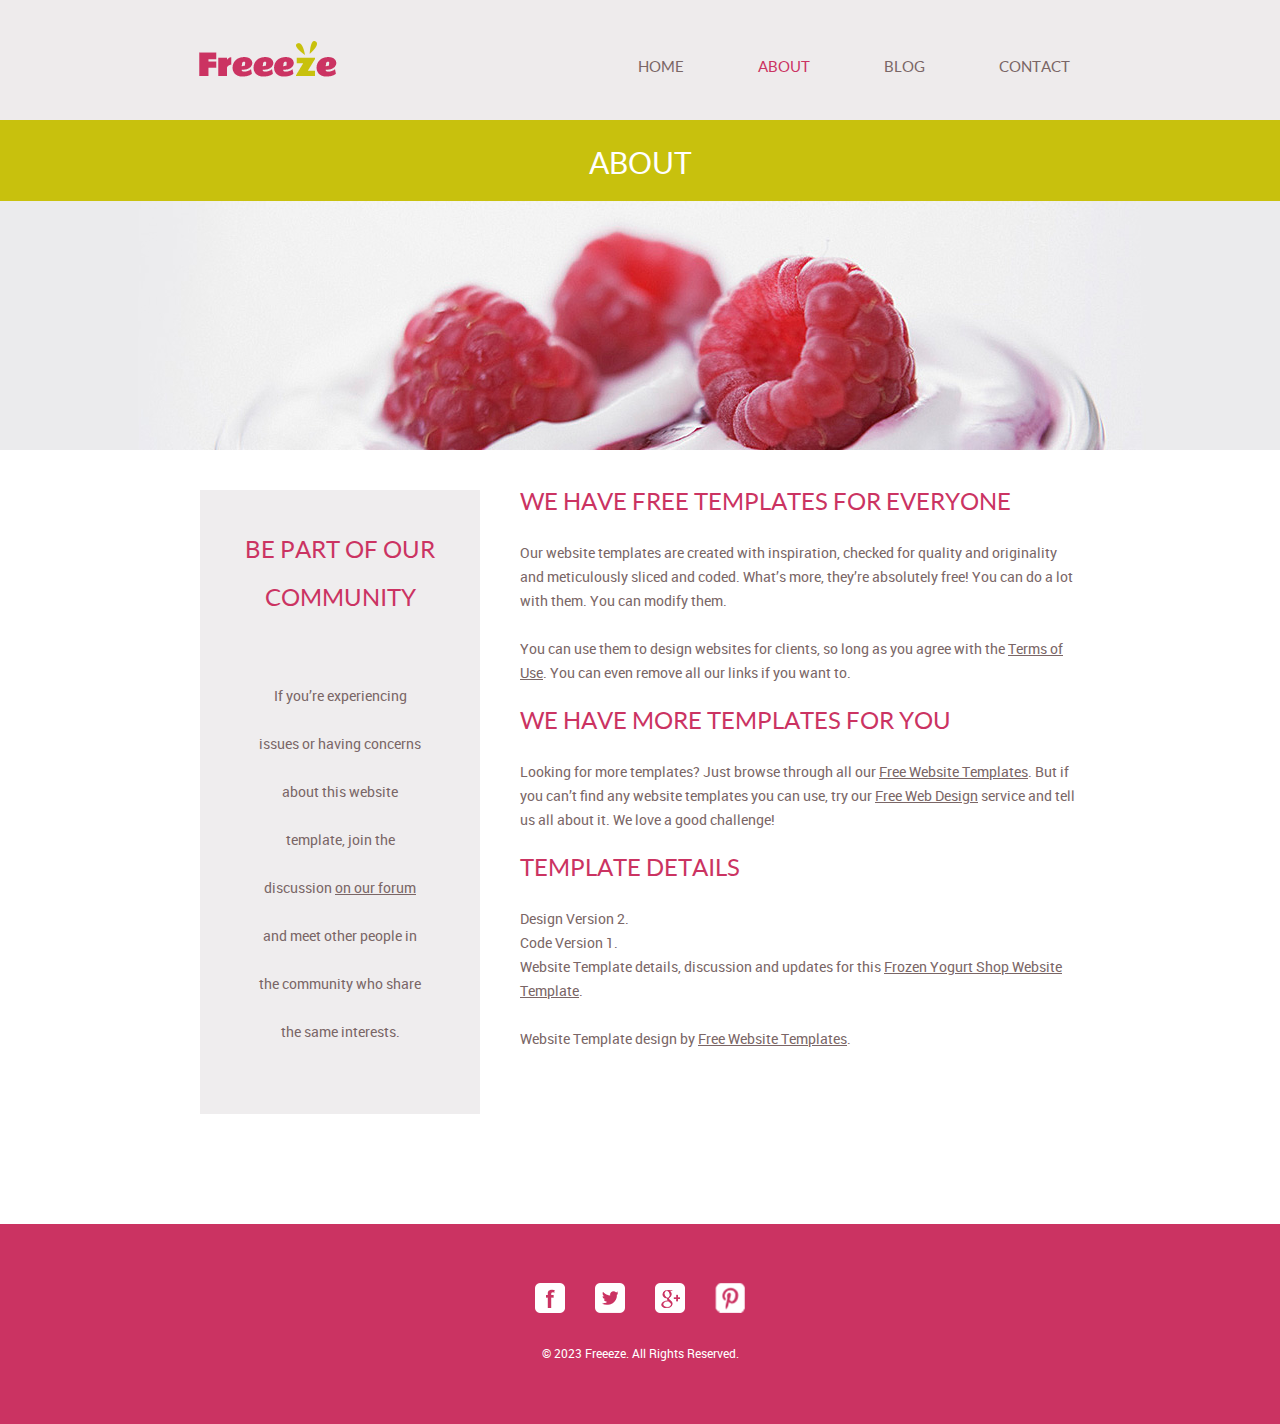
==== about.html @ ff1d62ae "cake shop" ====
<!doctype html>
<!-- Website template by freewebsitetemplates.com -->
<html>
<head>
	<meta charset="UTF-8">
	<meta name="viewport" content="width=device-width, initial-scale=1.0">
	<title>about - Frozen Yogurt Shop</title>
	<link rel="stylesheet" href="css/style.css" type="text/css">
	<link rel="stylesheet" type="text/css" href="css/mobile.css">
	<script src="js/mobile.js" type="text/javascript"></script>
</head>
<body>
	<div id="page">
		<div id="header">
			<div>
				<a href="index.html" class="logo"><img src="images/logo.png" alt=""></a>
				<ul id="navigation">
					<li>
						<a href="index.html">Home</a>
					</li>
					<li class="menu selected">
						<a href="about.html">About</a>
						<ul class="primary">
							<li>
								<a href="product.html">Product</a>
							</li>
						</ul>
					</li>
					<li class="menu">
						<a href="blog.html">Blog</a>
						<ul class="secondary">
							<li>
								<a href="singlepost.html">Single post</a>
							</li>
						</ul>
					</li>
					<li>
						<a href="contact.html">Contact</a>
					</li>
				</ul>
			</div>
		</div>
		<div id="body">
			<div class="header">
				<div>
					<h1>About</h1>
				</div>
			</div>
			<div class="body">
				<img src="images/bg-header-about.jpg" alt="">
			</div>
			<div class="footer">
				<div class="sidebar">
					<h1>Be Part of Our Community</h1>
					<p>If you’re experiencing issues or having concerns about this website template, join the discussion <a href="http://www.freewebsitetemplates.com/forums/">on our forum</a> and meet other people in the community who share the same interests.</p>
				</div>
				<div class="article">
					<h1>We Have Free Templates For Everyone</h1>
					<p>Our website templates are created with inspiration, checked for quality and originality and meticulously sliced and coded. What’s more, they’re absolutely free! You can do a lot with them. You can modify them.</p>
					<p>You can use them to design websites for clients, so long as you agree with the <a href="http://www.freewebsitetemplates.com/about/terms/">Terms of Use</a>. You can even remove all our links if you want to.</p>
					<h1>We Have More Templates For You</h1>
					<p>Looking for more templates? Just browse through all our <a href="http://www.freewebsitetemplates.com/">Free Website Templates</a>. But if you can’t find any website templates you can use, try our <a href="http://www.freewebsitetemplates.com/freewebdesign/">Free Web Design</a> service and tell us all about it. We love a good challenge!</p>
					<h1>Template Details</h1>
					<span>Design Version 2.</span>
					<span>Code Version 1.</span>
					<p>Website Template details, discussion and updates for this <a href="http://www.freewebsitetemplates.com/discuss/frozenyogurtshop/">Frozen Yogurt Shop Website Template</a>.</p>
					<p>Website Template design by  <a href="http://www.freewebsitetemplates.com/">Free Website Templates</a>.</p>
				</div>
			</div>
		</div>
		<div id="footer">
			<div>
				<div class="connect">
					<a href="http://freewebsitetemplates.com/go/facebook/" class="facebook">facebook</a>
					<a href="http://freewebsitetemplates.com/go/twitter/" class="twitter">twitter</a>
					<a href="http://freewebsitetemplates.com/go/googleplus/" class="googleplus">googleplus</a>
					<a href="http://pinterest.com/fwtemplates/" class="pinterest">pinterest</a>
				</div>
				<p>&copy; 2023 Freeeze. All Rights Reserved.</p>
			</div>
		</div>
	</div>
</body>
</html>
---- css/style.css ----
/* Website template by freewebsitetemplates.com */
body {
	margin: 0;
	padding: 0;
	position: relative;
	width: auto;
}
body #page {
	margin: 0;
	overflow: hidden;
	padding: 0;
	width: auto;
}
a {
	text-decoration: none;
	outline: none;
}
a:active {
	background: none;
}
img {
	border: none;
}
/*-------------------------------------------FONTS---------------------------------------------*/
@font-face {
	font-family: 'roboto-regular-webfont';
	src: url('../fonts/roboto-regular-webfont.eot');
	src: url('../fonts/roboto-regular-webfont.woff') format('woff'), url('../fonts/roboto-regular-webfont.ttf') format('truetype'), url('../fonts/roboto-regular-webfont.svg') format('svg');
}
@font-face {
	font-family: 'quicksand-bold-webfont';
	src: url('../fonts/quicksand-bold-webfont.eot');
	src: url('../fonts/quicksand-bold-webfont.woff') format('woff'), url('../fonts/quicksand-bold-webfont.ttf') format('truetype'), url('../fonts/quicksand-bold-webfont.svg') format('svg');
}
@font-face {
	font-family: 'magra-bold-webfont';
	src: url('../fonts/magra-bold-webfont.eot');
	src: url('../fonts/magra-bold-webfont.woff') format('woff'), url('../fonts/magra-bold-webfont.ttf') format('truetype'), url('../fonts/magra-bold-webfont.svg') format('svg');
}
@font-face {
	font-family: 'lato-regular-webfont';
	src: url('../fonts/lato-regular-webfont.eot');
	src: url('../fonts/lato-regular-webfont.woff') format('woff'), url('../fonts/lato-regular-webfont.ttf') format('truetype'), url('../fonts/lato-regular-webfont.svg') format('svg');
}
@font-face {
	font-family: 'lato-bold-webfont';
	src: url('../fonts/lato-bold-webfont.eot');
	src: url('../fonts/lato-bold-webfont.woff') format('woff'), url('../fonts/lato-bold-webfont.ttf') format('truetype'), url('../fonts/lato-bold-webfont.svg') format('svg');
}
/*----------------------------------------header-styles---------------------------------------*/
#header {
	background-color: #eeebec;
	margin: 0;
	padding: 0;
	position: relative;
	width: 100%;
}
#header div {
	margin: 0 auto;
	max-width: 940px;
	overflow: hidden;
	padding: 41px 10px 27px;
}
#header div a.logo {
	float: left;
	margin: 0 0 0 29px;
	padding: 0;
	width: auto;
}
#header div a.logo img {
	display: block;
	margin: 0;
	padding: 0;
	width: auto;
}
#header div ul {
	display: inline-block;
	float: right;
	list-style: none outside none;
	margin: 0 auto;
	padding: 17px 0 0;
	text-align: center;
	width: 513px;
}
#header div ul li {
	display: inline-block;
	*float: left; /* Needed for IE7 and old versions */
	margin: 0 35px;
	padding: 0;
	position: relative;
	width: auto;
}
#header div ul li a {
	color: #7a6666;
	font-family: lato-regular-webfont;
	font-size: 15px;
	font-weight: normal;
	line-height: 15px;
	margin: 0;
	padding: 0;
	text-align: center;
	text-transform: uppercase;
}
#header div ul li.selected a, #header div ul li.selected a:hover {
	color: #cb3362;
}
#header div ul li a:hover, #header div ul li.menu:hover ul li a {
	color: #c8c10d;
}
#header div ul li ul li a {
	color: #cb3362;
	font-family: lato-regular-webfont;
	font-size: 15px;
	font-weight: normal;
	line-height: 15px;
	margin: 0;
	padding: 0;
	text-align: center;
	text-transform: uppercase;
}
#header div ul li.menu {
	min-height: 35px;
	z-index: 80;
}
#header div ul li.menu ul {
	display: block;
	float: none;
	left: -99999px;
	margin: 0;
	padding: 0;
	position: absolute;
	top: 24px;
	width: 106px;
	z-index: 90;
}
#header div ul li.menu:hover ul.primary, #header div ul li.menu ul#selected.primary {
	left: -30px;
}
#header div ul li.menu:hover ul.secondary, #header div ul li.menu ul#selected.secondary {
	left: -27px;
}
#header div ul li.menu ul li {
	float: none;
	margin: 0;
	padding: 0;
}
/*----------------------------------------body-home-styles---------------------------------------*/
#body.home {
	margin: 0;
	overflow: hidden;
	padding: 0;
	position: relative;
	width: 100%;
}
#body.home div.header {
	background-color: #f8f8f8;
	margin: 0;
	max-width: none;
	overflow: hidden;
	padding: 0;
	width: 100%;
}
#body.home div.header img {
	display: block;
	left: 50%;
	margin: 0 auto 0 -563px;
	padding: 0;
	position: absolute;
	width: 1126px;
}
#body.home div.header div {
	margin: 0 auto;
	max-width: 960px;
	min-height: 660px;
	padding: 0;
	position: relative;
}
#body.home div.header div a {
	background: url(../images/icons.png) no-repeat 0 -128px;
	color: #FFFFFF;
	display: block;
	font-family: quicksand-bold-webfont;
	font-size: 24px;
	font-weight: normal;
	height: 99px;
	line-height: 24px;
	margin: 0;
	padding: 52px 0 0;
	position: absolute;
	right: 130px;
	text-align: center;
	text-transform: uppercase;
	top: 437px;
	width: 156px;
	z-index: 90;
}
#body.home div.body {
	background-color: #eae7e8;
	margin: 0;
	max-width: none;
	padding: 0;
	width: 100%;
}
#body.home div.body div {
	margin: 0 auto;
	max-width: 960px;
	overflow: hidden;
	padding: 0;
}
#body.home div.body div div {
	float: left;
	margin: 0;
	padding: 0 0 0 40px;
	width: 560px;
}
#body.home div.body div img {
	display: block;
	float: right;
	left: 0;
	margin: 0;
	padding: 0;
	position: relative;
	width: auto;
}
#body.home div.body div div h1 {
	color: #7A6666;
	display: block;
	font-family: lato-bold-webfont;
	font-size: 18px;
	font-weight: normal;
	line-height: 24px;
	margin: 0;
	padding: 47px 0 18px;
	text-align: left;
	text-transform: uppercase;
	width: 560px;
}
#body.home div.body div div h2 {
	color: #E32A62;
	display: block;
	font-family: magra-bold-webfont;
	font-size: 30px;
	font-weight: normal;
	line-height: 30px;
	margin: 0;
	padding: 0 0 26px;
	text-align: left;
	text-transform: none;
	width: 560px;
}
#body.home div.body div div p {
	color: #7a6666;
	display: block;
	font-family: roboto-regular-webfont;
	font-size: 14px;
	font-weight: normal;
	line-height: 24px;
	margin: 0;
	padding: 0;
	text-align: left;
	width: 560px;
}
#body.home div.body div div p a {
	color: #7a6666;
	display: block;
	font-family: roboto-regular-webfont;
	font-size: 14px;
	font-weight: normal;
	line-height: 24px;
	margin: 0;
	padding: 0;
	text-decoration: underline;
}
#body.home div.body div div p a:hover {
	color: #c8c10d;
}
#body.home div.footer {
	background-color: #c8c10d;
	margin: 0;
	max-width: none;
	padding: 0;
	width: 100%;
}
#body.home div.footer div {
	margin: 0 auto;
	max-width: 960px;
	padding: 0;
}
#body.home div.footer div ul {
	display: inline-block;
	list-style: none outside none;
	margin: 0;
	padding: 36px 0 32px;
	width: 100%;
}
#body.home div.footer div ul li {
	float: left;
	margin: 0 10px;
	padding: 0;
	width: 220px;
}
#body.home div.footer div ul li a {
	background: url(../images/icons.png) no-repeat;
	display: block;
	height: 44px;
	margin: 0 auto 22px;
	padding: 0;
	width: 80px;
}
#body.home div.footer div ul li a.product {
	background-position: 0 -372px;
}
#body.home div.footer div ul li a.about {
	background-position: 0 -418px;
}
#body.home div.footer div ul li a.flavor {
	background-position: 0 -280px;
}
#body.home div.footer div ul li a.contact {
	float: none;
	background-position: 0 -326px;
}
#body.home div.footer div ul li h1 {
	color: #ffffff;
	font-family: lato-regular-webfont;
	font-size: 20px;
	font-weight: normal;
	line-height: 20px;
	margin: 0;
	padding: 0;
	text-align: center;
	text-transform: uppercase;
}
/*----------------------------------------body-styles---------------------------------------*/
#body {
	margin: 0;
	overflow: hidden;
	padding: 0;
	position: relative;
	width: 100%;
}
#body div.header {
	background-color: #c8c10d;
	margin: 0 auto;
	max-width: none;
	overflow: hidden;
	padding: 0;
}
#body div.header div {
	margin: 0 auto;
	max-width: 960px;
	padding: 0;
}
#body div.header div h1 {
	color: #FFFFFF;
	font-family: lato-regular-webfont;
	font-size: 30px;
	font-weight: normal;
	line-height: 30px;
	margin: 0;
	padding: 28px 0 23px;
	text-align: center;
	text-transform: uppercase;
}
#body div.body {
	background-color: #ebebed;
	margin: 0;
	max-width: none;
	min-height: 249px;
	overflow: hidden;
	padding: 0;
	width: 100%;
}
#body div.body img {
	display: block;
	left: 50%;
	margin: 0 auto 0 -507px;
	padding: 0;
	position: absolute;
	width: 1014px;
}
#body div.footer {
	margin: 0 auto;
	max-width: 960px;
	overflow: hidden;
	padding: 40px 0 110px;
}
#body div.footer div.sidebar {
	background-color: #EFEDEE;
	float: left;
	margin: 0 10px 0 40px;
	padding: 36px 0 34px;
	width: 280px;
}
#body div.footer div.article {
	float: left;
	margin: 0;
	padding: 0 0 0 30px;
	width: 560px;
}
#body div.footer div.sidebar h1 {
	display: block;
	line-height: 48px;
	margin: 0 auto;
	padding: 0 0 50px;
	text-align: center;
	width: 193px;
}
#body div.footer div.sidebar p {
	display: block;
	line-height: 48px;
	margin: 0 auto;
	text-align: center;
	width: 169px;
}
#body div.footer div h1 {
	color: #CB3362;
	font-family: lato-regular-webfont;
	font-size: 24px;
	font-weight: normal;
	line-height: 24px;
	margin: 0;
	padding: 0 0 27px;
	text-align: left;
	text-transform: uppercase;
}
#body div.footer div p, #body div.footer div span {
	color: #7A6666;
	font-family: roboto-regular-webfont;
	font-size: 14px;
	font-weight: normal;
	line-height: 24px;
	margin: 0;
	padding: 0 0 24px;
	text-align: left;
}
#body div.footer div span {
	display: block;
	margin: 0;
	padding: 0;
}
#body div.footer div p a {
	color: #7a6666;
	font-family: roboto-regular-webfont;
	font-size: 14px;
	font-weight: normal;
	line-height: 24px;
	margin: 0;
	padding: 0;
	text-decoration: underline;
}
#body div.footer div p a:hover, #body div ul li p a:hover, #body div.blog .featured ul li div p a:hover, #body div.blog .sidebar p a:hover, #body div.blog .featured p a:hover, #body.contact div.body div div p a:hover {
	color: #c8c10d;
}
#body div {
	margin: 0 auto;
	max-width: 960px;
	padding: 7px 0 57px;
}
#body div ul {
	display: inline-block;
	list-style: none outside none;
	margin: 0;
	overflow: hidden;
	padding: 0 0 22px;
	width: 100%;
}
#body div ul li {
	float: left;
	margin: 0 10px;
	padding: 0;
	width: 220px;
}
#body div ul li h1 {
	color: #E32A62;
	font-family: magra-bold-webfont;
	font-size: 28px;
	font-weight: normal;
	line-height: 28px;
	margin: 0;
	padding: 87px 0 27px 30px;
	text-align: left;
	text-transform: capitalize;
}
#body div ul li p {
	color: #7A6666;
	font-family: roboto-regular-webfont;
	font-size: 14px;
	font-weight: normal;
	line-height: 24px;
	margin: 0;
	padding: 0 0 0 30px;
	text-align: left;
	width: 190px;
}
#body div ul li p a {
	color: #7a6666;
	font-family: roboto-regular-webfont;
	font-size: 14px;
	font-weight: normal;
	line-height: 24px;
	margin: 0;
	padding: 0;
	text-decoration: underline;
}
#body div ul li img {
	display: block;
	margin: 0 auto 15px;
	padding: 0;
	width: auto;
}
#body div ul li h2 {
	color: #e32a62;
	font-family: lato-regular-webfont;
	font-size: 20px;
	font-weight: normal;
	line-height: 24px;
	margin: 0;
	padding: 0;
	text-align: center;
	text-transform: uppercase;
}
#body div.blog {
	margin: 0 auto;
	max-width: 960px;
	overflow: hidden;
	padding: 98px 0 146px;
}
#body div.singlepost {
	margin: 0 auto;
	max-width: 960px;
	overflow: hidden;
	padding: 98px 0 99px;
}
#body div.blog .featured {
	float: left;
	margin: 0 10px;
	padding: 0;
	width: 620px;
}
#body div.singlepost .featured {
	float: left;
	margin: 0 10px;
	padding: 0;
	width: 620px;
}
#body div.blog .featured ul {
	display: inline-block;
	list-style: none;
	margin: 0;
	overflow: hidden;
	padding: 0;
	width: 100%;
}
#body div.blog .featured ul li:first-child {
	margin: 0 0 50px 0;
}
#body div.blog .featured ul li {
	background: url(../images/bg-border.gif) no-repeat bottom center;
	float: none;
	margin: 0 0 39px;
	overflow: hidden;
	padding: 0;
	width: auto;
}
#body div.blog .featured ul li img {
	float: left;
	margin: 2px 0 0;
	padding: 0 30px;
	width: auto;
}
#body div.blog .featured ul li div {
	float: left;
	margin: 0;
	padding: 0 0 36px 10px;
	width: 370px;
}
#body div.blog .featured ul li div h1 {
	color: #CB3362;
	font-family: lato-regular-webfont;
	font-size: 24px;
	font-weight: normal;
	line-height: 24px;
	margin: 0;
	padding: 0 0 3px;
	text-align: left;
	text-transform: uppercase;
}
#body div.blog .featured ul li div span {
	color: #7A6666;
	display: block;
	font-family: roboto-regular-webfont;
	font-size: 12px;
	font-weight: normal;
	line-height: 24px;
	margin: 0;
	padding: 0 0 24px;
	text-align: left;
	text-transform: none;
}
#body div.blog .featured ul li div p {
	color: #7a6666;
	font-family: roboto-regular-webfont;
	font-size: 14px;
	font-weight: normal;
	line-height: 24px;
	margin: 0;
	padding: 0 0 39px 0;
	text-align: left;
	width: 100%;
}
#body div.blog .featured ul li div p a {
	color: #7a6666;
	font-family: roboto-regular-webfont;
	font-size: 14px;
	font-weight: normal;
	line-height: 24px;
	margin: 0;
	padding: 0;
	text-decoration: underline;
}
#body div.blog .featured ul li div a.more {
	border: 2px solid #cbb5bc;
	color: #a5838e;
	display: block;
	font-family: lato-bold-webfont;
	font-size: 16px;
	font-weight: normal;
	height: 36px;
	line-height: 36px;
	margin: 0;
	padding: 0;
	text-align: center;
	text-transform: uppercase;
	width: 156px;
}
#body div.blog .featured ul li div a.more:hover {
	background-color: #c8c10d;
	border: none;
	color: #ffffff;
	height: 40px;
	line-height: 40px;
	width: 160px;
}
#body div.blog .featured a.load {
	border: 2px solid #cbb5bc;
	color: #a5838e;
	display: block;
	font-family: lato-bold-webfont;
	font-size: 16px;
	font-weight: normal;
	height: 36px;
	line-height: 36px;
	margin: 0 auto;
	padding: 0;
	text-align: center;
	text-transform: uppercase;
	width: 156px;
}
#body div.blog .featured a.load:hover {
	background-color: #cb3362;
	border: none;
	color: #ffffff;
	height: 40px;
	line-height: 40px;
	width: 160px;
}
#body div.blog .sidebar {
	background-color: #EFEDEE;
	float: left;
	margin: 0;
	padding: 0 0 71px;
	width: 280px;
}
#body div.singlepost .sidebar {
	background-color: #EFEDEE;
	float: left;
	margin: 0;
	padding: 0 0 71px;
	width: 280px;
}
#body div.blog .sidebar h1, #body div.singlepost .sidebar h1 {
	color: #CB3362;
	font-family: magra-bold-webfont;
	font-size: 30px;
	font-weight: normal;
	line-height: 30px;
	margin: 0;
	padding: 42px 0 29px;
	text-align: center;
	text-transform: capitalize;
}
#body div.blog .sidebar img, #body div.singlepost .sidebar img {
	display: block;
	margin: 0 auto;
	padding: 0;
	width: auto;
}
#body div.blog .sidebar h2, #body div.singlepost .sidebar h2 {
	color: #CB3362;
	font-family: lato-regular-webfont;
	font-size: 24px;
	font-weight: normal;
	line-height: 24px;
	margin: 0;
	padding: 34px 0 3px;
	text-align: center;
	text-transform: uppercase;
}
#body div.blog .sidebar span, #body div.singlepost .sidebar span {
	color: #7A6666;
	display: block;
	font-family: roboto-regular-webfont;
	font-size: 12px;
	font-weight: normal;
	line-height: 24px;
	margin: 0;
	padding: 0 0 24px;
	text-align: center;
	text-transform: none;
}
#body div.blog .sidebar p, #body div.singlepost .sidebar p {
	color: #7A6666;
	display: block;
	font-family: roboto-regular-webfont;
	font-size: 14px;
	font-weight: normal;
	line-height: 24px;
	margin: 0 auto;
	padding: 0 0 64px;
	text-align: center;
	text-transform: none;
	width: 200px;
}
#body div.blog .sidebar p a, #body div.singlepost .sidebar p a {
	color: #7a6666;
	font-family: roboto-regular-webfont;
	font-size: 14px;
	font-weight: normal;
	line-height: 24px;
	margin: 0;
	padding: 0;
	text-decoration: underline;
}
#body div.blog .sidebar a.more, #body div.singlepost .sidebar a.more {
	border: 2px solid #d3c2c7;
	color: #a5838e;
	display: block;
	font-family: lato-bold-webfont;
	font-size: 16px;
	font-weight: normal;
	height: 36px;
	line-height: 36px;
	margin: 0 auto;
	padding: 0;
	text-align: center;
	text-transform: uppercase;
	width: 156px;
}
#body div.blog .sidebar a.more:hover, #body div.singlepost .sidebar a.more:hover {
	background-color: #c8c10d;
	border: none;
	color: #ffffff;
	height: 40px;
	line-height: 40px;
	width: 160px;
}
#body div.singlepost .featured img {
	display: block;
	margin: 0;
	padding: 1px 0 0 30px;
	width: auto;
}
#body div.singlepost .featured h1 {
	color: #CB3362;
	font-family: lato-regular-webfont;
	font-size: 24px;
	font-weight: normal;
	line-height: 24px;
	margin: 0;
	padding: 40px 0 4px 30px;
	text-align: left;
	text-transform: uppercase;
}
#body div.singlepost .featured span {
	color: #7A6666;
	display: block;
	font-family: Arial;
	font-size: 12px;
	font-weight: normal;
	line-height: 24px;
	margin: 0;
	padding: 0 0 23px 30px;
	text-align: left;
	text-transform: none;
}
#body div.singlepost .featured p {
	color: #7A6666;
	font-family: Arial;
	font-size: 14px;
	font-weight: normal;
	line-height: 24px;
	margin: 0;
	padding: 0 0 24px 30px;
	text-align: left;
}
#body div.singlepost .featured p a {
	color: #7a6666;
	font-family: Arial;
	font-size: 14px;
	font-weight: normal;
	line-height: 24px;
	margin: 0;
	padding: 0;
	text-decoration: underline;
}
#body div.singlepost .featured a.load {
	border: 2px solid #CBB5BC;
	color: #A5838E;
	display: block;
	font-family: lato-bold-webfont;
	font-size: 16px;
	font-weight: normal;
	height: 36px;
	line-height: 36px;
	margin: 63px auto 0;
	padding: 0;
	text-align: center;
	text-transform: uppercase;
	width: 156px;
}
#body div.singlepost .featured a.load:hover {
	background-color: #c8c10d;
	border: none;
	color: #ffffff;
	height: 40px;
	line-height: 40px;
	width: 160px;
}
#body.contact div.body {
	background: url(../images/map.jpg) no-repeat center top #b5aaad;
	margin: 0;
	max-width: none;
	padding: 0;
	width: 100%;
}
#body.contact div.body div {
	margin: 0 auto;
	max-width: 960px;
	overflow: hidden;
	padding: 39px 0 0;
}
#body.contact div.body div div {
	background: url(../images/bg-transparent.png) repeat;
	margin: 0 auto;
	overflow: hidden;
	padding: 30px 0 35px 133px;
	width: 747px;
}
#body.contact div.body div div img {
	float: left;
	left: auto;
	margin: 0 38px 0 0;
	padding: 0;
	position: relative;
	width: auto;
}
#body.contact div.body div div h1 {
	color: #CB3362;
	float: left;
	font-family: lato-regular-webfont;
	font-size: 24px;
	font-weight: normal;
	line-height: 24px;
	margin: 0;
	padding: 15px 0 4px;
	text-align: left;
	text-transform: uppercase;
	width: 510px;
}
#body.contact div.body div div p {
	color: #7a6666;
	float: left;
	font-family: roboto-regular-webfont;
	font-size: 14px;
	font-weight: normal;
	line-height: 24px;
	margin: 0;
	padding: 0;
	text-align: left;
	width: 510px;
}
#body.contact div.body div div p a {
	color: #7a6666;
	font-family: roboto-regular-webfont;
	font-size: 14px;
	font-weight: normal;
	line-height: 24px;
	margin: 0;
	padding: 0;
	text-decoration: underline;
}
#body div.footer .contact {
	float: left;
	margin: 0 10px 0 0;
	max-width: none;
	padding: 0 0 61px 40px;
	width: 590px;
}
#body div.footer .contact h1 {
	color: #CB3362;
	float: none;
	font-family: lato-regular-webfont;
	font-size: 24px;
	font-weight: normal;
	line-height: 24px;
	margin: 0;
	padding: 0 0 43px;
	text-align: left;
	text-transform: uppercase;
	width: auto;
}
#body div.footer .contact form {
	margin: 0;
	overflow: hidden;
	padding: 0;
	width: 560px;
}
#body div.footer .contact form input {
	background: none;
	border: 1px solid #B6ADB0;
	color: #7A6666;
	display: block;
	font-family: lato-regular-webfont;
	font-size: 14px;
	font-weight: normal;
	height: 38px;
	line-height: 38px;
	margin: 0 0 8px;
	padding: 0 0 0 10px;
	text-align: left;
	width: 548px;
}
#body div.footer .contact form textarea {
	background: none;
	border: 1px solid #B6ADB0;
	color: #7A6666;
	display: block;
	font-family: lato-regular-webfont;
	font-size: 14px;
	font-weight: normal;
	height: 270px;
	line-height: 24px;
	margin: 0 0 9px;
	overflow: auto;
	padding: 7px 0 0 10px;
	resize: none;
	text-align: left;
	width: 548px;
}
#body div.footer .contact form input#submit {
	background: none;
	border: 2px solid #c5abb4;
	color: #a5838e;
	cursor: pointer;
	display: block;
	font-family: lato-bold-webfont;
	font-size: 16px;
	font-weight: normal;
	height: 40px;
	line-height: 36px;
	margin: 0;
	padding: 0;
	text-align: center;
	text-transform: uppercase;
	width: 141px;
}
#body div.footer .contact form input#submit:hover {
	background-color: #c8c10d;
	border: none;
	height: 40px;
	width: 141px;
}
#body div.footer .section {
	background-color: #EFEDEE;
	float: left;
	margin: 0;
	max-width: none;
	padding: 0 0 35px;
	width: 280px;
}
#body div.footer .section h1 {
	color: #CB3362;
	display: block;
	font-family: lato-regular-webfont;
	font-size: 24px;
	font-weight: normal;
	line-height: 24px;
	margin: 0 auto;
	padding: 24px 0 27px;
	text-align: center;
	text-transform: uppercase;
	width: 202px;
}
#body div.footer .section p {
	color: #7A6666;
	display: block;
	font-family: roboto-regular-webfont;
	font-size: 14px;
	font-weight: normal;
	line-height: 24px;
	margin: 0 auto;
	padding: 0;
	text-align: center;
	width: 202px;
}
#body div.footer .section p a {
}
#body div.footer .section p a:hover {
}
/*----------------------------------------footer-styles---------------------------------------*/
#footer {
	background-color: #cb3362;
	margin: 0;
	padding: 0;
	width: 100%;
}
#footer div {
	margin: 0 auto;
	max-width: 960px;
	overflow: hidden;
	padding: 59px 0 13px;
}
#footer div p {
	color: #FFFFFF;
	display: block;
	font-family: roboto-regular-webfont;
	font-size: 12px;
	font-weight: normal;
	line-height: 15px;
	margin: 0;
	padding: 33px 0 50px;
	text-align: center;
	text-transform: none
}
#footer div .connect {
	display: block;
	height: 30px;
	margin: 0 auto;
	max-width: none;
	overflow: hidden;
	padding: 0;
	width: 240px;
}
#footer div .connect a {
	background: url(../images/icons.png) no-repeat;
	display: block;
	float: left;
	height: 30px;
	margin: 0 15px;
	padding: 0;
	text-indent: -99999px;
	width: 30px;
}
#footer div .connect a.facebook {
	background-position: 0 0;
}
#footer div .connect a.googleplus {
	background-position: 0 -32px;
}
#footer div .connect a.pinterest {
	background-position: 0 -64px;
}
#footer div .connect a.twitter {
	background-position: 0 -96px;
}
---- css/mobile.css ----
/* Website template by freewebsitetemplates.com */
@media only screen and (min-width : 320px) and (max-width : 568px) {
	html {
		-webkit-text-size-adjust: none;
	}
	img {
		max-width: 100%;
	}
	body #page {
		margin: 0;
		overflow: hidden;
		padding: 0;
		width: auto;
	}
	#header {
		width: 100%;
	}
	#header div {
		max-width: none;
		overflow: hidden;
		padding: 90px 0 13%;
		width: 100%;
	}
	#header div a.logo {
		display: block;
		float: none;
		height: auto;
		margin: 0 auto;
		padding: 0;
	}
	#header div a.logo img {
		display: block;
		margin: 0 auto;
		padding: 0;
		width: 50%;
	}
	#header span#mobile-navigation {
		background: transparent url(../images/mobile/mobile-menu.png) no-repeat;
		display: block;
		height: 50px;
		margin: 0;
		padding: 0 0 0 0;
		position: absolute;
		right: 6%;
		top: 20px;
		width: 50px;
		z-index: 999;
	}
	#header div > ul#navigation {
		background-image: none;
		background: rgba(121, 101, 102, 0.91);
		border: 1px solid #f8f8f8;
		border-radius: 0;
		display: none;
		height: auto;
		padding: 0;
		position: absolute;
		right: 6%;
		top: 70px;
		width: 88%;
		z-index: 1000;
	}
	#header div > ul#navigation > li {
		border-left: 0;
		border-top: 1px solid #f8f8f8;
		margin: 0;
		padding: 0;
		position: relative;
		text-align: left;
		width: 100%;
	}
	#header div > ul#navigation > li:first-child {
		border-top: 0;
	}
	#header div > ul#navigation > li:hover {
		background-color: transparent;
	}
	#header div ul#navigation li a {
		color: #f8f8f8;
		display: block;
		font-family: Arial;
		font-size: 1.125em;
		font-weight: normal;
		height: 3em;
		line-height: 3.125em;
		padding: 0 10px;
		text-align: left;
		text-shadow: none;
		width: auto;
	}
	#header .mobile-submenu {
		background: rgba(121, 101, 102, 0.91) url(../images/mobile/mobile-expand.png) no-repeat center;
		border-left: 1px solid #f8f8f8;
		display: inline-block;
		height: 3.4em;
		position: absolute;
		right: 0;
		top: 0;
		width: 50px;
		z-index: 0;
	}
	#header div ul#navigation li ul {
		background: none;
		border-top: 1px solid #f8f8f8;
		padding: 0;
		position: static;
		right: 0;
		text-align: left;
		width: 100%;
		z-index: 999;
	}
	#header div ul#navigation li ul, #header div ul#navigation li:hover ul {
		display: none;
	}
	#header div ul#navigation li {
		width: 100%;
		z-index: 40;
	}
	#header div ul#navigation li ul li {
		background: rgba(121, 101, 102, 0.91);
		border-top: 1px solid #f8f8f8;
		display: block;
		margin: 0;
		padding: 0;
		text-align: left;
		width: 100%;
	}
	#header div ul#navigation li ul li:first-child {
		border: none;
	}
	#header div ul#navigation li ul li a {
		background: rgba(121, 101, 103, 0.91);
		color: #f8f8f8;
		padding-left: 20px;
		text-align: left;
		width: auto;
	}
	#header div ul#navigation li:hover a, #header div ul#navigation li.selected a, #header div ul#navigation li:hover ul li a, #header div ul#navigation li:hover ul li a:hover, #header div ul#navigation li ul li.selected a {
		display: block;
	}
	#header div ul#navigation li.selected > a {
		background: rgba(204, 60, 104, 0.91);
		color: #f8f8f8;
	}
	#body {
		margin: 0;
		padding: 0;
		width: 100%;
	}
	#body.home {
		margin: 0;
		padding: 0;
		width: 100%;
	}
}
@media only screen and (max-width : 568px) and (orientation : landscape) {
	
}
	@media only screen and (max-width : 918px) {
	#body{
	}
	#body.home {
	}
	#body div.blog, #body div.singlepost {
		margin: 0;
		max-width: none;
		overflow: hidden;
		padding: 10% 0;
		width: 100%;
	}
	#body.home div.header div {
		margin: 0 auto;
		max-width: 960px;
		min-height: 470px;
		padding: 0;
		position: relative;
	}
	#body.home div.header img {
		display: block;
		height: 21%;
		left: 0;
		margin: 0 auto;
		padding: 0;
		position: absolute;
		width: 100%;
	}
	#body.home div.header div a {
		margin: 0 auto;
		padding: 52px 0 0;
		position: relative;
		right: 0;
		top: 292px;
	}
	#body.home div.body div, #body.home div.footer div {
		margin: 0 auto;
		max-width: none;
		width: 90%;
	}
	#body.home div.body div div {
		float: none;
		margin: 0 auto;
		padding: 0;
		width: 90%;
	}
	#body.home div.body div div h1, #body.home div.body div div h2, #body.home div.body div div p {
		width: 100%;
	}
	#body.home div.body div img {
		display: block;
		float: none;
		margin: 0 auto;
		padding: 0;
		position: inherit;
		width: 100%;
	}
	#body.home div.footer div ul li {
		float: none;
		margin: 0;
		padding: 0 0 8%;
		width: 100%;
	}
	#body.home div.footer div ul li a.contact {
		float: none;
	}
	#body div.body {
		min-height: 280px;
	}
	#body div.body img {
		display: block;
		height: 15%;
		left: 0;
		margin: 0 auto;
		padding: 0;
		position: absolute;
		width: 100%;
	}
	#body div.footer {
		margin: 0;
		max-width: none;
		overflow: hidden;
		padding: 0 0 0;
		width: 100%;
	}
	#body div.footer div.sidebar {
		float: none;
		margin: 10% auto 0;
		padding: 36px 0 34px;
		width: 90%;
	}
	#body div.footer div.article {
		float: none;
		margin: 0 auto;
		padding: 8% 0 0 0;
		width: 90%;
	}
	#body div ul {
		padding: 10% 0;
		width: 100%;
	}
	#body div ul li {
		float: none;
		margin: 0 auto;
		padding: 0;
		width: 90%;
	}
	#body div ul li h1, #body div ul li p {
		margin: 0;
		padding: 0;
		width: 100%;
	}
	#body div.blog .featured {
		float: none;
		margin: 0;
		padding: 0;
		width: 100%;
	}
	#body div.blog .sidebar {
		background-color: #EFEDEE;
		float: none;
		margin: 0;
		padding: 0 0 71px;
		width: 100%;
	}
	#body div.blog .featured ul li:first-child {
		margin: 10% auto;
	}
	#body div.blog .featured ul li {
		background: none;
		margin: 10% auto;
		width: 90%;
	}
	#body div.blog .featured ul li img {
		float: none;
		margin: 5% auto;
	}
	#body div.blog .featured ul li div {
		float: none;
		margin: 0;
		padding: 0;
		width: 100%;
	}
	#body div.singlepost .featured img, #body div.singlepost .featured h1, #body div.singlepost .featured span, #body div.singlepost .featured p {
		padding: 4% 0;
	}
	#body div.blog .featured a.load, #body div.singlepost .featured a.load {
		display: none;
	}
	#body div.blog .sidebar, #body div.singlepost .featured,  #body div.singlepost .sidebar {
		float: none;
		margin: 0 auto;
		padding: 0 0 35px;
		width: 90%;
	}
	#body.contact div.body div{
		padding: 4% 0;
		max-width: none;
		width: 100%;
	}
	#body.contact div.body div div{
		padding: 5% 0;
		width: 90%;
	}
	#body.contact div.body div div img{
		float: none;
		margin: 0 auto;
	}
	#body.contact div.body div div h1, #body.contact div.body div div p{
		padding: 0 0 0 4%;
		width: 96%;
	}
	#footer div {
		margin: 0 auto;
		width: 90%;
	}
	#body div.footer .contact {
		float: none;
		margin: 0 auto;
		max-width: none;
		padding: 4% 0;
		width: 90%;
	}
	#body div.footer .contact form {
		margin: 0;
		overflow: hidden;
		padding: 0;
		width: 100%;
	}
	#body div.footer .contact form input, #body div.footer .contact form textarea {
		-webkit-appearance: none;
		border-radius: 0;
		margin: 0 auto 8px;
		width: 90%;
	}
	#body div.footer .contact form input#submit {
		-webkit-appearance: none;
		margin: 0 0 0 2%;
	}
	#body div.footer .section {
		background-color: #EFEDEE;
		float: none;
		margin: 0 auto 5%;
		max-width: none;
		padding: 0 0 35px;
		width: 90%;
	}
}
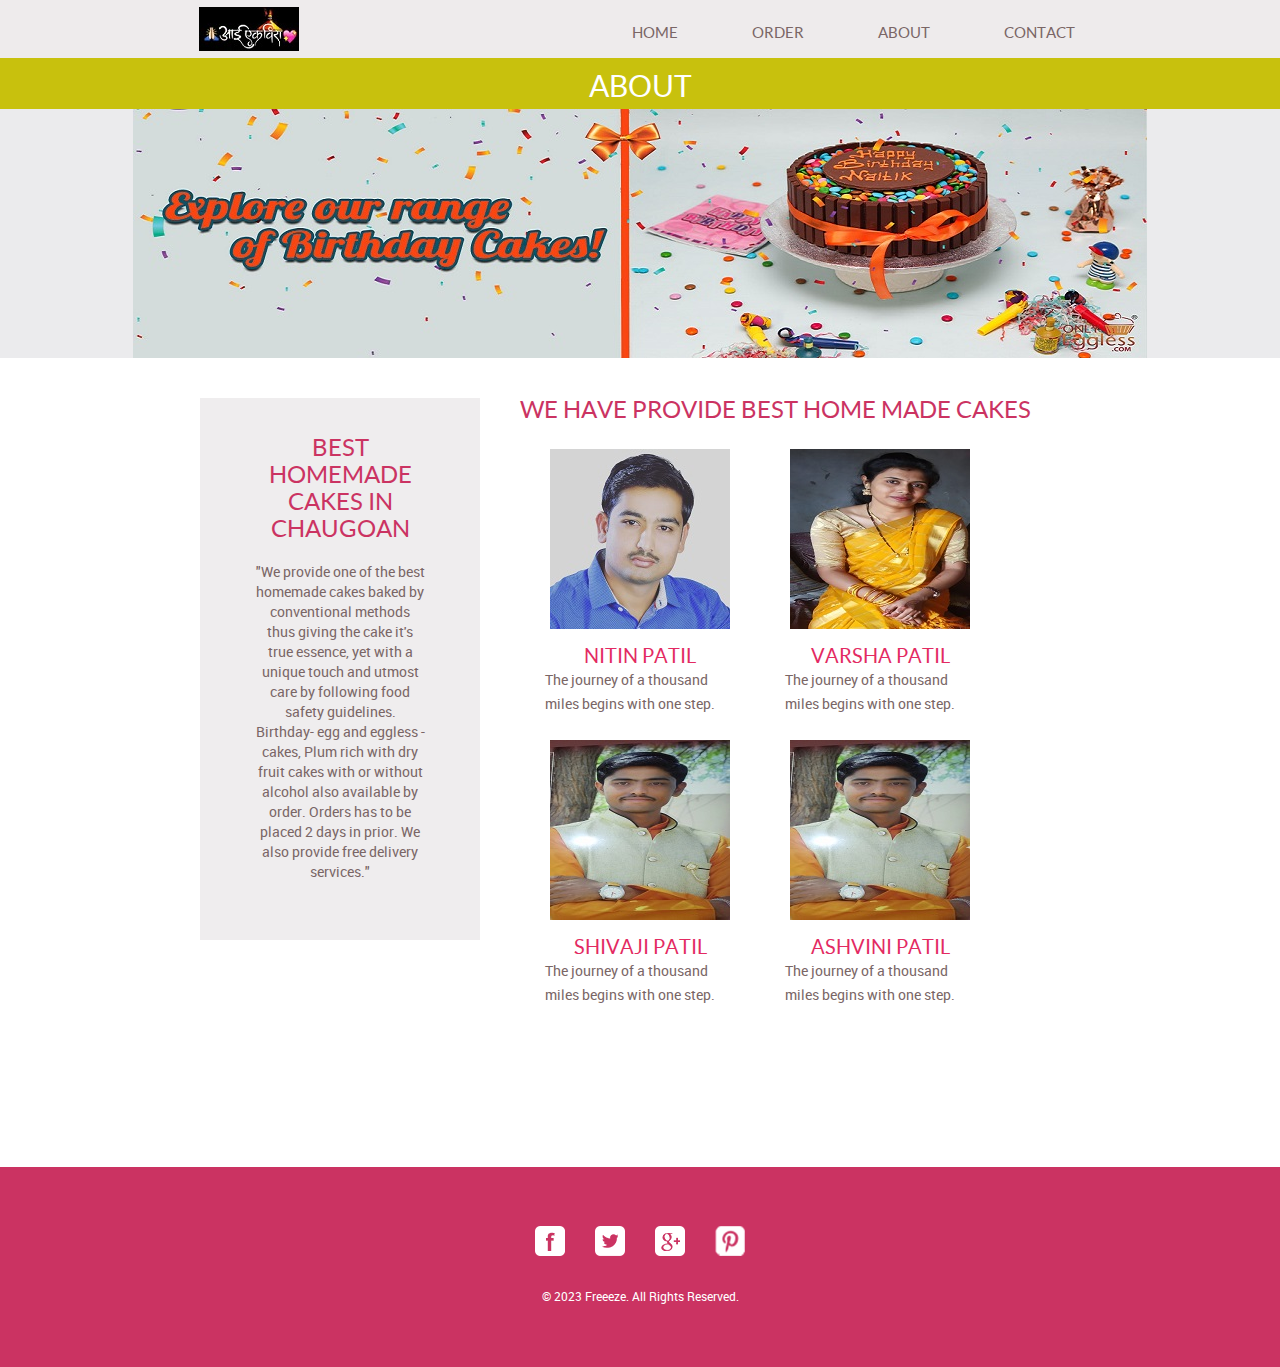
==== commit 16227ad0: "push" ====
--- a/about.html
+++ b/about.html
@@ -1,84 +1,88 @@
-<!doctype html>
-<!-- Website template by freewebsitetemplates.com -->
-<html>
-<head>
-	<meta charset="UTF-8">
-	<meta name="viewport" content="width=device-width, initial-scale=1.0">
-	<title>about - Frozen Yogurt Shop</title>
-	<link rel="stylesheet" href="css/style.css" type="text/css">
-	<link rel="stylesheet" type="text/css" href="css/mobile.css">
-	<script src="js/mobile.js" type="text/javascript"></script>
-</head>
-<body>
-	<div id="page">
-		<div id="header">
-			<div>
-				<a href="index.html" class="logo"><img src="images/logo.png" alt=""></a>
-				<ul id="navigation">
-					<li>
-						<a href="index.html">Home</a>
-					</li>
-					<li class="menu selected">
-						<a href="about.html">About</a>
-						<ul class="primary">
-							<li>
-								<a href="product.html">Product</a>
-							</li>
-						</ul>
-					</li>
-					<li class="menu">
-						<a href="blog.html">Blog</a>
-						<ul class="secondary">
-							<li>
-								<a href="singlepost.html">Single post</a>
-							</li>
-						</ul>
-					</li>
-					<li>
-						<a href="contact.html">Contact</a>
-					</li>
-				</ul>
-			</div>
-		</div>
-		<div id="body">
-			<div class="header">
-				<div>
-					<h1>About</h1>
-				</div>
-			</div>
-			<div class="body">
-				<img src="images/bg-header-about.jpg" alt="">
-			</div>
-			<div class="footer">
-				<div class="sidebar">
-					<h1>Be Part of Our Community</h1>
-					<p>If you’re experiencing issues or having concerns about this website template, join the discussion <a href="http://www.freewebsitetemplates.com/forums/">on our forum</a> and meet other people in the community who share the same interests.</p>
-				</div>
-				<div class="article">
-					<h1>We Have Free Templates For Everyone</h1>
-					<p>Our website templates are created with inspiration, checked for quality and originality and meticulously sliced and coded. What’s more, they’re absolutely free! You can do a lot with them. You can modify them.</p>
-					<p>You can use them to design websites for clients, so long as you agree with the <a href="http://www.freewebsitetemplates.com/about/terms/">Terms of Use</a>. You can even remove all our links if you want to.</p>
-					<h1>We Have More Templates For You</h1>
-					<p>Looking for more templates? Just browse through all our <a href="http://www.freewebsitetemplates.com/">Free Website Templates</a>. But if you can’t find any website templates you can use, try our <a href="http://www.freewebsitetemplates.com/freewebdesign/">Free Web Design</a> service and tell us all about it. We love a good challenge!</p>
-					<h1>Template Details</h1>
-					<span>Design Version 2.</span>
-					<span>Code Version 1.</span>
-					<p>Website Template details, discussion and updates for this <a href="http://www.freewebsitetemplates.com/discuss/frozenyogurtshop/">Frozen Yogurt Shop Website Template</a>.</p>
-					<p>Website Template design by  <a href="http://www.freewebsitetemplates.com/">Free Website Templates</a>.</p>
-				</div>
-			</div>
-		</div>
-		<div id="footer">
-			<div>
-				<div class="connect">
-					<a href="http://freewebsitetemplates.com/go/facebook/" class="facebook">facebook</a>
-					<a href="http://freewebsitetemplates.com/go/twitter/" class="twitter">twitter</a>
-					<a href="http://freewebsitetemplates.com/go/googleplus/" class="googleplus">googleplus</a>
-					<a href="http://pinterest.com/fwtemplates/" class="pinterest">pinterest</a>
-				</div>
-				<p>&copy; 2023 Freeeze. All Rights Reserved.</p>
-			</div>
-		</div>
-	</div>
-</body>
-</html>
+<!doctype html>
+<!-- Website template by freewebsitetemplates.com -->
+<html>
+<head>
+	<meta charset="UTF-8">
+	<meta name="viewport" content="width=device-width, initial-scale=1.0">
+	<title>aai ekvira cake shop</title>
+	<link rel="stylesheet" href="css/style.css" type="text/css">
+	<link rel="stylesheet" type="text/css" href="css/mobile.css">
+	<script src="js/mobile.js" type="text/javascript"></script>
+</head>
+<body>
+	<div id="page">
+		<div id="header">
+			<div>
+				<a href="index.html" class="logo"><img src="images/hqdefault.jpg" alt=""></a>
+				<ul id="navigation">
+					<li>
+						<a href="index.html">Home</a>
+					</li>
+					<li>
+						<a href="order.html">Order</a>
+					</li>
+					<li>
+						<a href="about.html">About</a>
+					</li>
+					<li>
+						<a href="contact.html">Contact</a>
+					</li>
+				</ul>
+			</div>
+		</div>
+		<div id="body">
+			<div class="header">
+				<div>
+					<h1>About</h1>
+				</div>
+			</div>
+			<div class="body ab">
+				<img src="images/OE_Banner_2.1.jpg" alt="">
+			</div>
+			<div class="footer">
+				<div class="sidebar">
+					<h1 style="line-height: 27px;padding: 0 0 20px;">BEST HOMEMADE CAKES IN CHAUGOAN</h1>
+					<p style="line-height: 20px;">"We provide one of the best homemade cakes baked by conventional methods thus giving the cake it's true essence, yet with a unique touch and utmost care by following food safety guidelines. Birthday- egg and eggless - cakes, Plum rich with dry fruit cakes with or without alcohol also available by order. Orders has to be placed 2 days in prior. We also provide free delivery services."</p>
+				</div>
+				<div class="article">
+					<h1>We Have Provide Best Home Made Cakes</h1>
+					<ul>
+					<li>
+						<img src="images/nitin.jpeg" alt="">
+						<h2>Nitin Patil</h2>
+						<center><p>The journey of a thousand miles begins with one step.</p></center>
+					</li>
+					
+					<li>
+						<img src="images/varsha.jpeg" alt="">
+						<h2>Varsha Patil</h2>
+						<center><p>The journey of a thousand miles begins with one step.</p></center>
+					</li>
+					<li>
+						<img src="images/shivaji.jpeg" alt="">
+						<h2>Shivaji Patil</h2>
+						<center><p>The journey of a thousand miles begins with one step.</p></center>
+					</li>
+					<li>
+						<img src="images/shivaji.jpeg" alt="">
+						<h2>Ashvini Patil</h2>
+						<center><p>The journey of a thousand miles begins with one step.</p></center>
+					</li>
+				</ul>
+				</div>
+			</div>
+		</div>
+		<div id="footer">
+			<div>
+				<div class="connect">
+					<a href="http://freewebsitetemplates.com/go/facebook/" class="facebook">facebook</a>
+					<a href="http://freewebsitetemplates.com/go/twitter/" class="twitter">twitter</a>
+					<a href="http://freewebsitetemplates.com/go/googleplus/" class="googleplus">googleplus</a>
+					<a href="http://pinterest.com/fwtemplates/" class="pinterest">pinterest</a>
+				</div>
+				<p>&copy; 2023 Freeeze. All Rights Reserved.</p>
+			</div>
+		</div>
+	</div>
+</body>
+</html>
--- a/css/style.css
+++ b/css/style.css
@@ -1,1076 +1,1076 @@
-/* Website template by freewebsitetemplates.com */
-body {
-	margin: 0;
-	padding: 0;
-	position: relative;
-	width: auto;
-}
-body #page {
-	margin: 0;
-	overflow: hidden;
-	padding: 0;
-	width: auto;
-}
-a {
-	text-decoration: none;
-	outline: none;
-}
-a:active {
-	background: none;
-}
-img {
-	border: none;
-}
-/*-------------------------------------------FONTS---------------------------------------------*/
-@font-face {
-	font-family: 'roboto-regular-webfont';
-	src: url('../fonts/roboto-regular-webfont.eot');
-	src: url('../fonts/roboto-regular-webfont.woff') format('woff'), url('../fonts/roboto-regular-webfont.ttf') format('truetype'), url('../fonts/roboto-regular-webfont.svg') format('svg');
-}
-@font-face {
-	font-family: 'quicksand-bold-webfont';
-	src: url('../fonts/quicksand-bold-webfont.eot');
-	src: url('../fonts/quicksand-bold-webfont.woff') format('woff'), url('../fonts/quicksand-bold-webfont.ttf') format('truetype'), url('../fonts/quicksand-bold-webfont.svg') format('svg');
-}
-@font-face {
-	font-family: 'magra-bold-webfont';
-	src: url('../fonts/magra-bold-webfont.eot');
-	src: url('../fonts/magra-bold-webfont.woff') format('woff'), url('../fonts/magra-bold-webfont.ttf') format('truetype'), url('../fonts/magra-bold-webfont.svg') format('svg');
-}
-@font-face {
-	font-family: 'lato-regular-webfont';
-	src: url('../fonts/lato-regular-webfont.eot');
-	src: url('../fonts/lato-regular-webfont.woff') format('woff'), url('../fonts/lato-regular-webfont.ttf') format('truetype'), url('../fonts/lato-regular-webfont.svg') format('svg');
-}
-@font-face {
-	font-family: 'lato-bold-webfont';
-	src: url('../fonts/lato-bold-webfont.eot');
-	src: url('../fonts/lato-bold-webfont.woff') format('woff'), url('../fonts/lato-bold-webfont.ttf') format('truetype'), url('../fonts/lato-bold-webfont.svg') format('svg');
-}
-/*----------------------------------------header-styles---------------------------------------*/
-#header {
-	background-color: #eeebec;
-	margin: 0;
-	padding: 0;
-	position: relative;
-	width: 100%;
-}
-#header div {
-	margin: 0 auto;
-	max-width: 940px;
-	overflow: hidden;
-	padding: 41px 10px 27px;
-}
-#header div a.logo {
-	float: left;
-	margin: 0 0 0 29px;
-	padding: 0;
-	width: auto;
-}
-#header div a.logo img {
-	display: block;
-	margin: 0;
-	padding: 0;
-	width: auto;
-}
-#header div ul {
-	display: inline-block;
-	float: right;
-	list-style: none outside none;
-	margin: 0 auto;
-	padding: 17px 0 0;
-	text-align: center;
-	width: 513px;
-}
-#header div ul li {
-	display: inline-block;
-	*float: left; /* Needed for IE7 and old versions */
-	margin: 0 35px;
-	padding: 0;
-	position: relative;
-	width: auto;
-}
-#header div ul li a {
-	color: #7a6666;
-	font-family: lato-regular-webfont;
-	font-size: 15px;
-	font-weight: normal;
-	line-height: 15px;
-	margin: 0;
-	padding: 0;
-	text-align: center;
-	text-transform: uppercase;
-}
-#header div ul li.selected a, #header div ul li.selected a:hover {
-	color: #cb3362;
-}
-#header div ul li a:hover, #header div ul li.menu:hover ul li a {
-	color: #c8c10d;
-}
-#header div ul li ul li a {
-	color: #cb3362;
-	font-family: lato-regular-webfont;
-	font-size: 15px;
-	font-weight: normal;
-	line-height: 15px;
-	margin: 0;
-	padding: 0;
-	text-align: center;
-	text-transform: uppercase;
-}
-#header div ul li.menu {
-	min-height: 35px;
-	z-index: 80;
-}
-#header div ul li.menu ul {
-	display: block;
-	float: none;
-	left: -99999px;
-	margin: 0;
-	padding: 0;
-	position: absolute;
-	top: 24px;
-	width: 106px;
-	z-index: 90;
-}
-#header div ul li.menu:hover ul.primary, #header div ul li.menu ul#selected.primary {
-	left: -30px;
-}
-#header div ul li.menu:hover ul.secondary, #header div ul li.menu ul#selected.secondary {
-	left: -27px;
-}
-#header div ul li.menu ul li {
-	float: none;
-	margin: 0;
-	padding: 0;
-}
-/*----------------------------------------body-home-styles---------------------------------------*/
-#body.home {
-	margin: 0;
-	overflow: hidden;
-	padding: 0;
-	position: relative;
-	width: 100%;
-}
-#body.home div.header {
-	background-color: #f8f8f8;
-	margin: 0;
-	max-width: none;
-	overflow: hidden;
-	padding: 0;
-	width: 100%;
-}
-#body.home div.header img {
-	display: block;
-	left: 50%;
-	margin: 0 auto 0 -563px;
-	padding: 0;
-	position: absolute;
-	width: 1126px;
-}
-#body.home div.header div {
-	margin: 0 auto;
-	max-width: 960px;
-	min-height: 660px;
-	padding: 0;
-	position: relative;
-}
-#body.home div.header div a {
-	background: url(../images/icons.png) no-repeat 0 -128px;
-	color: #FFFFFF;
-	display: block;
-	font-family: quicksand-bold-webfont;
-	font-size: 24px;
-	font-weight: normal;
-	height: 99px;
-	line-height: 24px;
-	margin: 0;
-	padding: 52px 0 0;
-	position: absolute;
-	right: 130px;
-	text-align: center;
-	text-transform: uppercase;
-	top: 437px;
-	width: 156px;
-	z-index: 90;
-}
-#body.home div.body {
-	background-color: #eae7e8;
-	margin: 0;
-	max-width: none;
-	padding: 0;
-	width: 100%;
-}
-#body.home div.body div {
-	margin: 0 auto;
-	max-width: 960px;
-	overflow: hidden;
-	padding: 0;
-}
-#body.home div.body div div {
-	float: left;
-	margin: 0;
-	padding: 0 0 0 40px;
-	width: 560px;
-}
-#body.home div.body div img {
-	display: block;
-	float: right;
-	left: 0;
-	margin: 0;
-	padding: 0;
-	position: relative;
-	width: auto;
-}
-#body.home div.body div div h1 {
-	color: #7A6666;
-	display: block;
-	font-family: lato-bold-webfont;
-	font-size: 18px;
-	font-weight: normal;
-	line-height: 24px;
-	margin: 0;
-	padding: 47px 0 18px;
-	text-align: left;
-	text-transform: uppercase;
-	width: 560px;
-}
-#body.home div.body div div h2 {
-	color: #E32A62;
-	display: block;
-	font-family: magra-bold-webfont;
-	font-size: 30px;
-	font-weight: normal;
-	line-height: 30px;
-	margin: 0;
-	padding: 0 0 26px;
-	text-align: left;
-	text-transform: none;
-	width: 560px;
-}
-#body.home div.body div div p {
-	color: #7a6666;
-	display: block;
-	font-family: roboto-regular-webfont;
-	font-size: 14px;
-	font-weight: normal;
-	line-height: 24px;
-	margin: 0;
-	padding: 0;
-	text-align: left;
-	width: 560px;
-}
-#body.home div.body div div p a {
-	color: #7a6666;
-	display: block;
-	font-family: roboto-regular-webfont;
-	font-size: 14px;
-	font-weight: normal;
-	line-height: 24px;
-	margin: 0;
-	padding: 0;
-	text-decoration: underline;
-}
-#body.home div.body div div p a:hover {
-	color: #c8c10d;
-}
-#body.home div.footer {
-	background-color: #c8c10d;
-	margin: 0;
-	max-width: none;
-	padding: 0;
-	width: 100%;
-}
-#body.home div.footer div {
-	margin: 0 auto;
-	max-width: 960px;
-	padding: 0;
-}
-#body.home div.footer div ul {
-	display: inline-block;
-	list-style: none outside none;
-	margin: 0;
-	padding: 36px 0 32px;
-	width: 100%;
-}
-#body.home div.footer div ul li {
-	float: left;
-	margin: 0 10px;
-	padding: 0;
-	width: 220px;
-}
-#body.home div.footer div ul li a {
-	background: url(../images/icons.png) no-repeat;
-	display: block;
-	height: 44px;
-	margin: 0 auto 22px;
-	padding: 0;
-	width: 80px;
-}
-#body.home div.footer div ul li a.product {
-	background-position: 0 -372px;
-}
-#body.home div.footer div ul li a.about {
-	background-position: 0 -418px;
-}
-#body.home div.footer div ul li a.flavor {
-	background-position: 0 -280px;
-}
-#body.home div.footer div ul li a.contact {
-	float: none;
-	background-position: 0 -326px;
-}
-#body.home div.footer div ul li h1 {
-	color: #ffffff;
-	font-family: lato-regular-webfont;
-	font-size: 20px;
-	font-weight: normal;
-	line-height: 20px;
-	margin: 0;
-	padding: 0;
-	text-align: center;
-	text-transform: uppercase;
-}
-/*----------------------------------------body-styles---------------------------------------*/
-#body {
-	margin: 0;
-	overflow: hidden;
-	padding: 0;
-	position: relative;
-	width: 100%;
-}
-#body div.header {
-	background-color: #c8c10d;
-	margin: 0 auto;
-	max-width: none;
-	overflow: hidden;
-	padding: 0;
-}
-#body div.header div {
-	margin: 0 auto;
-	max-width: 960px;
-	padding: 0;
-}
-#body div.header div h1 {
-	color: #FFFFFF;
-	font-family: lato-regular-webfont;
-	font-size: 30px;
-	font-weight: normal;
-	line-height: 30px;
-	margin: 0;
-	padding: 28px 0 23px;
-	text-align: center;
-	text-transform: uppercase;
-}
-#body div.body {
-	background-color: #ebebed;
-	margin: 0;
-	max-width: none;
-	min-height: 249px;
-	overflow: hidden;
-	padding: 0;
-	width: 100%;
-}
-#body div.body img {
-	display: block;
-	left: 50%;
-	margin: 0 auto 0 -507px;
-	padding: 0;
-	position: absolute;
-	width: 1014px;
-}
-#body div.footer {
-	margin: 0 auto;
-	max-width: 960px;
-	overflow: hidden;
-	padding: 40px 0 110px;
-}
-#body div.footer div.sidebar {
-	background-color: #EFEDEE;
-	float: left;
-	margin: 0 10px 0 40px;
-	padding: 36px 0 34px;
-	width: 280px;
-}
-#body div.footer div.article {
-	float: left;
-	margin: 0;
-	padding: 0 0 0 30px;
-	width: 560px;
-}
-#body div.footer div.sidebar h1 {
-	display: block;
-	line-height: 48px;
-	margin: 0 auto;
-	padding: 0 0 50px;
-	text-align: center;
-	width: 193px;
-}
-#body div.footer div.sidebar p {
-	display: block;
-	line-height: 48px;
-	margin: 0 auto;
-	text-align: center;
-	width: 169px;
-}
-#body div.footer div h1 {
-	color: #CB3362;
-	font-family: lato-regular-webfont;
-	font-size: 24px;
-	font-weight: normal;
-	line-height: 24px;
-	margin: 0;
-	padding: 0 0 27px;
-	text-align: left;
-	text-transform: uppercase;
-}
-#body div.footer div p, #body div.footer div span {
-	color: #7A6666;
-	font-family: roboto-regular-webfont;
-	font-size: 14px;
-	font-weight: normal;
-	line-height: 24px;
-	margin: 0;
-	padding: 0 0 24px;
-	text-align: left;
-}
-#body div.footer div span {
-	display: block;
-	margin: 0;
-	padding: 0;
-}
-#body div.footer div p a {
-	color: #7a6666;
-	font-family: roboto-regular-webfont;
-	font-size: 14px;
-	font-weight: normal;
-	line-height: 24px;
-	margin: 0;
-	padding: 0;
-	text-decoration: underline;
-}
-#body div.footer div p a:hover, #body div ul li p a:hover, #body div.blog .featured ul li div p a:hover, #body div.blog .sidebar p a:hover, #body div.blog .featured p a:hover, #body.contact div.body div div p a:hover {
-	color: #c8c10d;
-}
-#body div {
-	margin: 0 auto;
-	max-width: 960px;
-	padding: 7px 0 57px;
-}
-#body div ul {
-	display: inline-block;
-	list-style: none outside none;
-	margin: 0;
-	overflow: hidden;
-	padding: 0 0 22px;
-	width: 100%;
-}
-#body div ul li {
-	float: left;
-	margin: 0 10px;
-	padding: 0;
-	width: 220px;
-}
-#body div ul li h1 {
-	color: #E32A62;
-	font-family: magra-bold-webfont;
-	font-size: 28px;
-	font-weight: normal;
-	line-height: 28px;
-	margin: 0;
-	padding: 87px 0 27px 30px;
-	text-align: left;
-	text-transform: capitalize;
-}
-#body div ul li p {
-	color: #7A6666;
-	font-family: roboto-regular-webfont;
-	font-size: 14px;
-	font-weight: normal;
-	line-height: 24px;
-	margin: 0;
-	padding: 0 0 0 30px;
-	text-align: left;
-	width: 190px;
-}
-#body div ul li p a {
-	color: #7a6666;
-	font-family: roboto-regular-webfont;
-	font-size: 14px;
-	font-weight: normal;
-	line-height: 24px;
-	margin: 0;
-	padding: 0;
-	text-decoration: underline;
-}
-#body div ul li img {
-	display: block;
-	margin: 0 auto 15px;
-	padding: 0;
-	width: auto;
-}
-#body div ul li h2 {
-	color: #e32a62;
-	font-family: lato-regular-webfont;
-	font-size: 20px;
-	font-weight: normal;
-	line-height: 24px;
-	margin: 0;
-	padding: 0;
-	text-align: center;
-	text-transform: uppercase;
-}
-#body div.blog {
-	margin: 0 auto;
-	max-width: 960px;
-	overflow: hidden;
-	padding: 98px 0 146px;
-}
-#body div.singlepost {
-	margin: 0 auto;
-	max-width: 960px;
-	overflow: hidden;
-	padding: 98px 0 99px;
-}
-#body div.blog .featured {
-	float: left;
-	margin: 0 10px;
-	padding: 0;
-	width: 620px;
-}
-#body div.singlepost .featured {
-	float: left;
-	margin: 0 10px;
-	padding: 0;
-	width: 620px;
-}
-#body div.blog .featured ul {
-	display: inline-block;
-	list-style: none;
-	margin: 0;
-	overflow: hidden;
-	padding: 0;
-	width: 100%;
-}
-#body div.blog .featured ul li:first-child {
-	margin: 0 0 50px 0;
-}
-#body div.blog .featured ul li {
-	background: url(../images/bg-border.gif) no-repeat bottom center;
-	float: none;
-	margin: 0 0 39px;
-	overflow: hidden;
-	padding: 0;
-	width: auto;
-}
-#body div.blog .featured ul li img {
-	float: left;
-	margin: 2px 0 0;
-	padding: 0 30px;
-	width: auto;
-}
-#body div.blog .featured ul li div {
-	float: left;
-	margin: 0;
-	padding: 0 0 36px 10px;
-	width: 370px;
-}
-#body div.blog .featured ul li div h1 {
-	color: #CB3362;
-	font-family: lato-regular-webfont;
-	font-size: 24px;
-	font-weight: normal;
-	line-height: 24px;
-	margin: 0;
-	padding: 0 0 3px;
-	text-align: left;
-	text-transform: uppercase;
-}
-#body div.blog .featured ul li div span {
-	color: #7A6666;
-	display: block;
-	font-family: roboto-regular-webfont;
-	font-size: 12px;
-	font-weight: normal;
-	line-height: 24px;
-	margin: 0;
-	padding: 0 0 24px;
-	text-align: left;
-	text-transform: none;
-}
-#body div.blog .featured ul li div p {
-	color: #7a6666;
-	font-family: roboto-regular-webfont;
-	font-size: 14px;
-	font-weight: normal;
-	line-height: 24px;
-	margin: 0;
-	padding: 0 0 39px 0;
-	text-align: left;
-	width: 100%;
-}
-#body div.blog .featured ul li div p a {
-	color: #7a6666;
-	font-family: roboto-regular-webfont;
-	font-size: 14px;
-	font-weight: normal;
-	line-height: 24px;
-	margin: 0;
-	padding: 0;
-	text-decoration: underline;
-}
-#body div.blog .featured ul li div a.more {
-	border: 2px solid #cbb5bc;
-	color: #a5838e;
-	display: block;
-	font-family: lato-bold-webfont;
-	font-size: 16px;
-	font-weight: normal;
-	height: 36px;
-	line-height: 36px;
-	margin: 0;
-	padding: 0;
-	text-align: center;
-	text-transform: uppercase;
-	width: 156px;
-}
-#body div.blog .featured ul li div a.more:hover {
-	background-color: #c8c10d;
-	border: none;
-	color: #ffffff;
-	height: 40px;
-	line-height: 40px;
-	width: 160px;
-}
-#body div.blog .featured a.load {
-	border: 2px solid #cbb5bc;
-	color: #a5838e;
-	display: block;
-	font-family: lato-bold-webfont;
-	font-size: 16px;
-	font-weight: normal;
-	height: 36px;
-	line-height: 36px;
-	margin: 0 auto;
-	padding: 0;
-	text-align: center;
-	text-transform: uppercase;
-	width: 156px;
-}
-#body div.blog .featured a.load:hover {
-	background-color: #cb3362;
-	border: none;
-	color: #ffffff;
-	height: 40px;
-	line-height: 40px;
-	width: 160px;
-}
-#body div.blog .sidebar {
-	background-color: #EFEDEE;
-	float: left;
-	margin: 0;
-	padding: 0 0 71px;
-	width: 280px;
-}
-#body div.singlepost .sidebar {
-	background-color: #EFEDEE;
-	float: left;
-	margin: 0;
-	padding: 0 0 71px;
-	width: 280px;
-}
-#body div.blog .sidebar h1, #body div.singlepost .sidebar h1 {
-	color: #CB3362;
-	font-family: magra-bold-webfont;
-	font-size: 30px;
-	font-weight: normal;
-	line-height: 30px;
-	margin: 0;
-	padding: 42px 0 29px;
-	text-align: center;
-	text-transform: capitalize;
-}
-#body div.blog .sidebar img, #body div.singlepost .sidebar img {
-	display: block;
-	margin: 0 auto;
-	padding: 0;
-	width: auto;
-}
-#body div.blog .sidebar h2, #body div.singlepost .sidebar h2 {
-	color: #CB3362;
-	font-family: lato-regular-webfont;
-	font-size: 24px;
-	font-weight: normal;
-	line-height: 24px;
-	margin: 0;
-	padding: 34px 0 3px;
-	text-align: center;
-	text-transform: uppercase;
-}
-#body div.blog .sidebar span, #body div.singlepost .sidebar span {
-	color: #7A6666;
-	display: block;
-	font-family: roboto-regular-webfont;
-	font-size: 12px;
-	font-weight: normal;
-	line-height: 24px;
-	margin: 0;
-	padding: 0 0 24px;
-	text-align: center;
-	text-transform: none;
-}
-#body div.blog .sidebar p, #body div.singlepost .sidebar p {
-	color: #7A6666;
-	display: block;
-	font-family: roboto-regular-webfont;
-	font-size: 14px;
-	font-weight: normal;
-	line-height: 24px;
-	margin: 0 auto;
-	padding: 0 0 64px;
-	text-align: center;
-	text-transform: none;
-	width: 200px;
-}
-#body div.blog .sidebar p a, #body div.singlepost .sidebar p a {
-	color: #7a6666;
-	font-family: roboto-regular-webfont;
-	font-size: 14px;
-	font-weight: normal;
-	line-height: 24px;
-	margin: 0;
-	padding: 0;
-	text-decoration: underline;
-}
-#body div.blog .sidebar a.more, #body div.singlepost .sidebar a.more {
-	border: 2px solid #d3c2c7;
-	color: #a5838e;
-	display: block;
-	font-family: lato-bold-webfont;
-	font-size: 16px;
-	font-weight: normal;
-	height: 36px;
-	line-height: 36px;
-	margin: 0 auto;
-	padding: 0;
-	text-align: center;
-	text-transform: uppercase;
-	width: 156px;
-}
-#body div.blog .sidebar a.more:hover, #body div.singlepost .sidebar a.more:hover {
-	background-color: #c8c10d;
-	border: none;
-	color: #ffffff;
-	height: 40px;
-	line-height: 40px;
-	width: 160px;
-}
-#body div.singlepost .featured img {
-	display: block;
-	margin: 0;
-	padding: 1px 0 0 30px;
-	width: auto;
-}
-#body div.singlepost .featured h1 {
-	color: #CB3362;
-	font-family: lato-regular-webfont;
-	font-size: 24px;
-	font-weight: normal;
-	line-height: 24px;
-	margin: 0;
-	padding: 40px 0 4px 30px;
-	text-align: left;
-	text-transform: uppercase;
-}
-#body div.singlepost .featured span {
-	color: #7A6666;
-	display: block;
-	font-family: Arial;
-	font-size: 12px;
-	font-weight: normal;
-	line-height: 24px;
-	margin: 0;
-	padding: 0 0 23px 30px;
-	text-align: left;
-	text-transform: none;
-}
-#body div.singlepost .featured p {
-	color: #7A6666;
-	font-family: Arial;
-	font-size: 14px;
-	font-weight: normal;
-	line-height: 24px;
-	margin: 0;
-	padding: 0 0 24px 30px;
-	text-align: left;
-}
-#body div.singlepost .featured p a {
-	color: #7a6666;
-	font-family: Arial;
-	font-size: 14px;
-	font-weight: normal;
-	line-height: 24px;
-	margin: 0;
-	padding: 0;
-	text-decoration: underline;
-}
-#body div.singlepost .featured a.load {
-	border: 2px solid #CBB5BC;
-	color: #A5838E;
-	display: block;
-	font-family: lato-bold-webfont;
-	font-size: 16px;
-	font-weight: normal;
-	height: 36px;
-	line-height: 36px;
-	margin: 63px auto 0;
-	padding: 0;
-	text-align: center;
-	text-transform: uppercase;
-	width: 156px;
-}
-#body div.singlepost .featured a.load:hover {
-	background-color: #c8c10d;
-	border: none;
-	color: #ffffff;
-	height: 40px;
-	line-height: 40px;
-	width: 160px;
-}
-#body.contact div.body {
-	background: url(../images/map.jpg) no-repeat center top #b5aaad;
-	margin: 0;
-	max-width: none;
-	padding: 0;
-	width: 100%;
-}
-#body.contact div.body div {
-	margin: 0 auto;
-	max-width: 960px;
-	overflow: hidden;
-	padding: 39px 0 0;
-}
-#body.contact div.body div div {
-	background: url(../images/bg-transparent.png) repeat;
-	margin: 0 auto;
-	overflow: hidden;
-	padding: 30px 0 35px 133px;
-	width: 747px;
-}
-#body.contact div.body div div img {
-	float: left;
-	left: auto;
-	margin: 0 38px 0 0;
-	padding: 0;
-	position: relative;
-	width: auto;
-}
-#body.contact div.body div div h1 {
-	color: #CB3362;
-	float: left;
-	font-family: lato-regular-webfont;
-	font-size: 24px;
-	font-weight: normal;
-	line-height: 24px;
-	margin: 0;
-	padding: 15px 0 4px;
-	text-align: left;
-	text-transform: uppercase;
-	width: 510px;
-}
-#body.contact div.body div div p {
-	color: #7a6666;
-	float: left;
-	font-family: roboto-regular-webfont;
-	font-size: 14px;
-	font-weight: normal;
-	line-height: 24px;
-	margin: 0;
-	padding: 0;
-	text-align: left;
-	width: 510px;
-}
-#body.contact div.body div div p a {
-	color: #7a6666;
-	font-family: roboto-regular-webfont;
-	font-size: 14px;
-	font-weight: normal;
-	line-height: 24px;
-	margin: 0;
-	padding: 0;
-	text-decoration: underline;
-}
-#body div.footer .contact {
-	float: left;
-	margin: 0 10px 0 0;
-	max-width: none;
-	padding: 0 0 61px 40px;
-	width: 590px;
-}
-#body div.footer .contact h1 {
-	color: #CB3362;
-	float: none;
-	font-family: lato-regular-webfont;
-	font-size: 24px;
-	font-weight: normal;
-	line-height: 24px;
-	margin: 0;
-	padding: 0 0 43px;
-	text-align: left;
-	text-transform: uppercase;
-	width: auto;
-}
-#body div.footer .contact form {
-	margin: 0;
-	overflow: hidden;
-	padding: 0;
-	width: 560px;
-}
-#body div.footer .contact form input {
-	background: none;
-	border: 1px solid #B6ADB0;
-	color: #7A6666;
-	display: block;
-	font-family: lato-regular-webfont;
-	font-size: 14px;
-	font-weight: normal;
-	height: 38px;
-	line-height: 38px;
-	margin: 0 0 8px;
-	padding: 0 0 0 10px;
-	text-align: left;
-	width: 548px;
-}
-#body div.footer .contact form textarea {
-	background: none;
-	border: 1px solid #B6ADB0;
-	color: #7A6666;
-	display: block;
-	font-family: lato-regular-webfont;
-	font-size: 14px;
-	font-weight: normal;
-	height: 270px;
-	line-height: 24px;
-	margin: 0 0 9px;
-	overflow: auto;
-	padding: 7px 0 0 10px;
-	resize: none;
-	text-align: left;
-	width: 548px;
-}
-#body div.footer .contact form input#submit {
-	background: none;
-	border: 2px solid #c5abb4;
-	color: #a5838e;
-	cursor: pointer;
-	display: block;
-	font-family: lato-bold-webfont;
-	font-size: 16px;
-	font-weight: normal;
-	height: 40px;
-	line-height: 36px;
-	margin: 0;
-	padding: 0;
-	text-align: center;
-	text-transform: uppercase;
-	width: 141px;
-}
-#body div.footer .contact form input#submit:hover {
-	background-color: #c8c10d;
-	border: none;
-	height: 40px;
-	width: 141px;
-}
-#body div.footer .section {
-	background-color: #EFEDEE;
-	float: left;
-	margin: 0;
-	max-width: none;
-	padding: 0 0 35px;
-	width: 280px;
-}
-#body div.footer .section h1 {
-	color: #CB3362;
-	display: block;
-	font-family: lato-regular-webfont;
-	font-size: 24px;
-	font-weight: normal;
-	line-height: 24px;
-	margin: 0 auto;
-	padding: 24px 0 27px;
-	text-align: center;
-	text-transform: uppercase;
-	width: 202px;
-}
-#body div.footer .section p {
-	color: #7A6666;
-	display: block;
-	font-family: roboto-regular-webfont;
-	font-size: 14px;
-	font-weight: normal;
-	line-height: 24px;
-	margin: 0 auto;
-	padding: 0;
-	text-align: center;
-	width: 202px;
-}
-#body div.footer .section p a {
-}
-#body div.footer .section p a:hover {
-}
-/*----------------------------------------footer-styles---------------------------------------*/
-#footer {
-	background-color: #cb3362;
-	margin: 0;
-	padding: 0;
-	width: 100%;
-}
-#footer div {
-	margin: 0 auto;
-	max-width: 960px;
-	overflow: hidden;
-	padding: 59px 0 13px;
-}
-#footer div p {
-	color: #FFFFFF;
-	display: block;
-	font-family: roboto-regular-webfont;
-	font-size: 12px;
-	font-weight: normal;
-	line-height: 15px;
-	margin: 0;
-	padding: 33px 0 50px;
-	text-align: center;
-	text-transform: none
-}
-#footer div .connect {
-	display: block;
-	height: 30px;
-	margin: 0 auto;
-	max-width: none;
-	overflow: hidden;
-	padding: 0;
-	width: 240px;
-}
-#footer div .connect a {
-	background: url(../images/icons.png) no-repeat;
-	display: block;
-	float: left;
-	height: 30px;
-	margin: 0 15px;
-	padding: 0;
-	text-indent: -99999px;
-	width: 30px;
-}
-#footer div .connect a.facebook {
-	background-position: 0 0;
-}
-#footer div .connect a.googleplus {
-	background-position: 0 -32px;
-}
-#footer div .connect a.pinterest {
-	background-position: 0 -64px;
-}
-#footer div .connect a.twitter {
-	background-position: 0 -96px;
-}
+/* Website template by freewebsitetemplates.com */
+body {
+	margin: 0;
+	padding: 0;
+	position: relative;
+	width: auto;
+}
+body #page {
+	margin: 0;
+	overflow: hidden;
+	padding: 0;
+	width: auto;
+}
+a {
+	text-decoration: none;
+	outline: none;
+}
+a:active {
+	background: none;
+}
+img {
+	border: none;
+}
+/*-------------------------------------------FONTS---------------------------------------------*/
+@font-face {
+	font-family: 'roboto-regular-webfont';
+	src: url('../fonts/roboto-regular-webfont.eot');
+	src: url('../fonts/roboto-regular-webfont.woff') format('woff'), url('../fonts/roboto-regular-webfont.ttf') format('truetype'), url('../fonts/roboto-regular-webfont.svg') format('svg');
+}
+@font-face {
+	font-family: 'quicksand-bold-webfont';
+	src: url('../fonts/quicksand-bold-webfont.eot');
+	src: url('../fonts/quicksand-bold-webfont.woff') format('woff'), url('../fonts/quicksand-bold-webfont.ttf') format('truetype'), url('../fonts/quicksand-bold-webfont.svg') format('svg');
+}
+@font-face {
+	font-family: 'magra-bold-webfont';
+	src: url('../fonts/magra-bold-webfont.eot');
+	src: url('../fonts/magra-bold-webfont.woff') format('woff'), url('../fonts/magra-bold-webfont.ttf') format('truetype'), url('../fonts/magra-bold-webfont.svg') format('svg');
+}
+@font-face {
+	font-family: 'lato-regular-webfont';
+	src: url('../fonts/lato-regular-webfont.eot');
+	src: url('../fonts/lato-regular-webfont.woff') format('woff'), url('../fonts/lato-regular-webfont.ttf') format('truetype'), url('../fonts/lato-regular-webfont.svg') format('svg');
+}
+@font-face {
+	font-family: 'lato-bold-webfont';
+	src: url('../fonts/lato-bold-webfont.eot');
+	src: url('../fonts/lato-bold-webfont.woff') format('woff'), url('../fonts/lato-bold-webfont.ttf') format('truetype'), url('../fonts/lato-bold-webfont.svg') format('svg');
+}
+/*----------------------------------------header-styles---------------------------------------*/
+#header {
+	background-color: #eeebec;
+	margin: 0;
+	padding: 0;
+	position: relative;
+	width: 100%;
+}
+#header div {
+	margin: 0 auto;
+	max-width: 940px;
+	overflow: hidden;
+	padding: 7px 10px 7px;
+}
+#header div a.logo {
+	float: left;
+	margin: 0 0 0 29px;
+	padding: 0;
+	width: auto;
+}
+#header div a.logo img {
+	display: block;
+	margin: 0;
+	padding: 0;
+	width: auto;
+}
+#header div ul {
+	display: inline-block;
+	float: right;
+	list-style: none outside none;
+	margin: 0 auto;
+	padding: 17px 0 0;
+	text-align: center;
+	width: 513px;
+}
+#header div ul li {
+	display: inline-block;
+	*float: left; /* Needed for IE7 and old versions */
+	margin: 0 35px;
+	padding: 0;
+	position: relative;
+	width: auto;
+}
+#header div ul li a {
+	color: #7a6666;
+	font-family: lato-regular-webfont;
+	font-size: 15px;
+	font-weight: normal;
+	line-height: 15px;
+	margin: 0;
+	padding: 0;
+	text-align: center;
+	text-transform: uppercase;
+}
+#header div ul li.selected a, #header div ul li.selected a:hover {
+	color: #cb3362;
+}
+#header div ul li a:hover, #header div ul li.menu:hover ul li a {
+	color: #c8c10d;
+}
+#header div ul li ul li a {
+	color: #cb3362;
+	font-family: lato-regular-webfont;
+	font-size: 15px;
+	font-weight: normal;
+	line-height: 15px;
+	margin: 0;
+	padding: 0;
+	text-align: center;
+	text-transform: uppercase;
+}
+#header div ul li.menu {
+	min-height: 35px;
+	z-index: 80;
+}
+#header div ul li.menu ul {
+	display: block;
+	float: none;
+	left: -99999px;
+	margin: 0;
+	padding: 0;
+	position: absolute;
+	top: 24px;
+	width: 106px;
+	z-index: 90;
+}
+#header div ul li.menu:hover ul.primary, #header div ul li.menu ul#selected.primary {
+	left: -30px;
+}
+#header div ul li.menu:hover ul.secondary, #header div ul li.menu ul#selected.secondary {
+	left: -27px;
+}
+#header div ul li.menu ul li {
+	float: none;
+	margin: 0;
+	padding: 0;
+}
+/*----------------------------------------body-home-styles---------------------------------------*/
+#body.home {
+	margin: 0;
+	overflow: hidden;
+	padding: 0;
+	position: relative;
+	width: 100%;
+}
+#body.home div.header {
+	background-color: #f8f8f8;
+	margin: 0;
+	max-width: none;
+	overflow: hidden;
+	padding: 0;
+	width: 100%;
+}
+#body.home div.header img {
+	display: block;
+	left: 50%;
+	margin: 0 auto 0 -563px;
+	padding: 0;
+	position: absolute;
+	width: 1126px;
+}
+#body.home div.header div {
+	margin: 0 auto;
+	max-width: 960px;
+	min-height: 660px;
+	padding: 0;
+	position: relative;
+}
+#body.home div.header div a {
+	background: url(../images/icons.png) no-repeat 0 -128px;
+	color: #FFFFFF;
+	display: block;
+	font-family: quicksand-bold-webfont;
+	font-size: 24px;
+	font-weight: normal;
+	height: 99px;
+	line-height: 24px;
+	margin: 0;
+	padding: 52px 0 0;
+	position: absolute;
+	right: 130px;
+	text-align: center;
+	text-transform: uppercase;
+	top: 437px;
+	width: 156px;
+	z-index: 90;
+}
+#body.home div.body {
+	background-color: #eae7e8;
+	margin: 0;
+	max-width: none;
+	padding: 0;
+	width: 100%;
+}
+#body.home div.body div {
+	margin: 0 auto;
+	max-width: 960px;
+	overflow: hidden;
+	padding: 0;
+}
+#body.home div.body div div {
+	float: left;
+	margin: 0;
+	padding: 0 0 0 40px;
+	width: 560px;
+}
+#body.home div.body div img {
+	display: block;
+	float: right;
+	left: 0;
+	margin: 0;
+	padding: 0;
+	position: relative;
+	width: auto;
+}
+#body.home div.body div div h1 {
+	color: #7A6666;
+	display: block;
+	font-family: lato-bold-webfont;
+	font-size: 18px;
+	font-weight: normal;
+	line-height: 24px;
+	margin: 0;
+	padding: 47px 0 18px;
+	text-align: left;
+	text-transform: uppercase;
+	width: 560px;
+}
+#body.home div.body div div h2 {
+	color: #E32A62;
+	display: block;
+	font-family: magra-bold-webfont;
+	font-size: 30px;
+	font-weight: normal;
+	line-height: 30px;
+	margin: 0;
+	padding: 0 0 26px;
+	text-align: left;
+	text-transform: none;
+	width: 560px;
+}
+#body.home div.body div div p {
+	color: #7a6666;
+	display: block;
+	font-family: roboto-regular-webfont;
+	font-size: 14px;
+	font-weight: normal;
+	line-height: 24px;
+	margin: 0;
+	padding: 0;
+	text-align: left;
+	width: 560px;
+}
+#body.home div.body div div p a {
+	color: #7a6666;
+	display: block;
+	font-family: roboto-regular-webfont;
+	font-size: 14px;
+	font-weight: normal;
+	line-height: 24px;
+	margin: 0;
+	padding: 0;
+	text-decoration: underline;
+}
+#body.home div.body div div p a:hover {
+	color: #c8c10d;
+}
+#body.home div.footer {
+	background-color: #c8c10d;
+	margin: 0;
+	max-width: none;
+	padding: 0;
+	width: 100%;
+}
+#body.home div.footer div {
+	margin: 0 auto;
+	max-width: 960px;
+	padding: 0;
+}
+#body.home div.footer div ul {
+	display: inline-block;
+	list-style: none outside none;
+	margin: 0;
+	padding: 36px 0 32px;
+	width: 100%;
+}
+#body.home div.footer div ul li {
+	float: left;
+	margin: 0 10px;
+	padding: 0;
+	width: 220px;
+}
+#body.home div.footer div ul li a {
+	background: url(../images/icons.png) no-repeat;
+	display: block;
+	height: 44px;
+	margin: 0 auto 22px;
+	padding: 0;
+	width: 80px;
+}
+#body.home div.footer div ul li a.product {
+	background-position: 0 -372px;
+}
+#body.home div.footer div ul li a.about {
+	background-position: 0 -418px;
+}
+#body.home div.footer div ul li a.flavor {
+	background-position: 0 -280px;
+}
+#body.home div.footer div ul li a.contact {
+	float: none;
+	background-position: 0 -326px;
+}
+#body.home div.footer div ul li h1 {
+	color: #ffffff;
+	font-family: lato-regular-webfont;
+	font-size: 20px;
+	font-weight: normal;
+	line-height: 20px;
+	margin: 0;
+	padding: 0;
+	text-align: center;
+	text-transform: uppercase;
+}
+/*----------------------------------------body-styles---------------------------------------*/
+#body {
+	margin: 0;
+	overflow: hidden;
+	padding: 0;
+	position: relative;
+	width: 100%;
+}
+#body div.header {
+	background-color: #c8c10d;
+	margin: 0 auto;
+	max-width: none;
+	overflow: hidden;
+	padding: 0;
+}
+#body div.header div {
+	margin: 0 auto;
+	max-width: 960px;
+	padding: 0;
+}
+#body div.header div h1 {
+	color: #FFFFFF;
+	font-family: lato-regular-webfont;
+	font-size: 30px;
+	font-weight: normal;
+	line-height: 0px;
+	margin: 0;
+	padding: 28px 0 23px;
+	text-align: center;
+	text-transform: uppercase;
+}
+#body div.body {
+	background-color: #ebebed;
+	margin: 0;
+	max-width: none;
+	min-height: 249px;
+	overflow: hidden;
+	padding: 0;
+	width: 100%;
+}
+#body div.body img {
+	display: block;
+	left: 50%;
+	margin: 0 auto 0 -507px;
+	padding: 0;
+	position: absolute;
+	width: 1014px;
+}
+#body div.footer {
+	margin: 0 auto;
+	max-width: 960px;
+	overflow: hidden;
+	padding: 40px 0 110px;
+}
+#body div.footer div.sidebar {
+	background-color: #EFEDEE;
+	float: left;
+	margin: 0 10px 0 40px;
+	padding: 36px 0 34px;
+	width: 280px;
+}
+#body div.footer div.article {
+	float: left;
+	margin: 0;
+	padding: 0 0 0 30px;
+	width: 560px;
+}
+#body div.footer div.sidebar h1 {
+	display: block;
+	line-height: 48px;
+	margin: 0 auto;
+	padding: 0 0 50px;
+	text-align: center;
+	width: 193px;
+}
+#body div.footer div.sidebar p {
+	display: block;
+	line-height: 48px;
+	margin: 0 auto;
+	text-align: center;
+	width: 169px;
+}
+#body div.footer div h1 {
+	color: #CB3362;
+	font-family: lato-regular-webfont;
+	font-size: 24px;
+	font-weight: normal;
+	line-height: 24px;
+	margin: 0;
+	padding: 0 0 27px;
+	text-align: left;
+	text-transform: uppercase;
+}
+#body div.footer div p, #body div.footer div span {
+	color: #7A6666;
+	font-family: roboto-regular-webfont;
+	font-size: 14px;
+	font-weight: normal;
+	line-height: 24px;
+	margin: 0;
+	padding: 0 0 24px;
+	text-align: left;
+}
+#body div.footer div span {
+	display: block;
+	margin: 0;
+	padding: 0;
+}
+#body div.footer div p a {
+	color: #7a6666;
+	font-family: roboto-regular-webfont;
+	font-size: 14px;
+	font-weight: normal;
+	line-height: 24px;
+	margin: 0;
+	padding: 0;
+	text-decoration: underline;
+}
+#body div.footer div p a:hover, #body div ul li p a:hover, #body div.blog .featured ul li div p a:hover, #body div.blog .sidebar p a:hover, #body div.blog .featured p a:hover, #body.contact div.body div div p a:hover {
+	color: #c8c10d;
+}
+#body div {
+	margin: 0 auto;
+	max-width: 960px;
+	padding: 7px 0 57px;
+}
+#body div ul {
+	display: inline-block;
+	list-style: none outside none;
+	margin: 0;
+	overflow: hidden;
+	padding: 0 0 22px;
+	width: 100%;
+}
+#body div ul li {
+	float: left;
+	margin: 0 10px;
+	padding: 0;
+	width: 220px;
+}
+#body div ul li h1 {
+	color: #E32A62;
+	font-family: magra-bold-webfont;
+	font-size: 28px;
+	font-weight: normal;
+	line-height: 28px;
+	margin: 0;
+	padding: 87px 0 27px 30px;
+	text-align: left;
+	text-transform: capitalize;
+}
+#body div ul li p {
+	color: #7A6666;
+	font-family: roboto-regular-webfont;
+	font-size: 14px;
+	font-weight: normal;
+	line-height: 24px;
+	margin: 0;
+	padding: 0 0 0 30px;
+	text-align: left;
+	width: 190px;
+}
+#body div ul li p a {
+	color: #7a6666;
+	font-family: roboto-regular-webfont;
+	font-size: 14px;
+	font-weight: normal;
+	line-height: 24px;
+	margin: 0;
+	padding: 0;
+	text-decoration: underline;
+}
+#body div ul li img {
+	display: block;
+	margin: 0 auto 15px;
+	padding: 0;
+	width: auto;
+}
+#body div ul li h2 {
+	color: #e32a62;
+	font-family: lato-regular-webfont;
+	font-size: 20px;
+	font-weight: normal;
+	line-height: 24px;
+	margin: 0;
+	padding: 0;
+	text-align: center;
+	text-transform: uppercase;
+}
+#body div.blog {
+	margin: 0 auto;
+	max-width: 960px;
+	overflow: hidden;
+	padding: 98px 0 146px;
+}
+#body div.singlepost {
+	margin: 0 auto;
+	max-width: 960px;
+	overflow: hidden;
+	padding: 98px 0 99px;
+}
+#body div.blog .featured {
+	float: left;
+	margin: 0 10px;
+	padding: 0;
+	width: 620px;
+}
+#body div.singlepost .featured {
+	float: left;
+	margin: 0 10px;
+	padding: 0;
+	width: 620px;
+}
+#body div.blog .featured ul {
+	display: inline-block;
+	list-style: none;
+	margin: 0;
+	overflow: hidden;
+	padding: 0;
+	width: 100%;
+}
+#body div.blog .featured ul li:first-child {
+	margin: 0 0 50px 0;
+}
+#body div.blog .featured ul li {
+	background: url(../images/bg-border.gif) no-repeat bottom center;
+	float: none;
+	margin: 0 0 39px;
+	overflow: hidden;
+	padding: 0;
+	width: auto;
+}
+#body div.blog .featured ul li img {
+	float: left;
+	margin: 2px 0 0;
+	padding: 0 30px;
+	width: auto;
+}
+#body div.blog .featured ul li div {
+	float: left;
+	margin: 0;
+	padding: 0 0 36px 10px;
+	width: 370px;
+}
+#body div.blog .featured ul li div h1 {
+	color: #CB3362;
+	font-family: lato-regular-webfont;
+	font-size: 24px;
+	font-weight: normal;
+	line-height: 24px;
+	margin: 0;
+	padding: 0 0 3px;
+	text-align: left;
+	text-transform: uppercase;
+}
+#body div.blog .featured ul li div span {
+	color: #7A6666;
+	display: block;
+	font-family: roboto-regular-webfont;
+	font-size: 12px;
+	font-weight: normal;
+	line-height: 24px;
+	margin: 0;
+	padding: 0 0 24px;
+	text-align: left;
+	text-transform: none;
+}
+#body div.blog .featured ul li div p {
+	color: #7a6666;
+	font-family: roboto-regular-webfont;
+	font-size: 14px;
+	font-weight: normal;
+	line-height: 24px;
+	margin: 0;
+	padding: 0 0 39px 0;
+	text-align: left;
+	width: 100%;
+}
+#body div.blog .featured ul li div p a {
+	color: #7a6666;
+	font-family: roboto-regular-webfont;
+	font-size: 14px;
+	font-weight: normal;
+	line-height: 24px;
+	margin: 0;
+	padding: 0;
+	text-decoration: underline;
+}
+#body div.blog .featured ul li div a.more {
+	border: 2px solid #cbb5bc;
+	color: #a5838e;
+	display: block;
+	font-family: lato-bold-webfont;
+	font-size: 16px;
+	font-weight: normal;
+	height: 36px;
+	line-height: 36px;
+	margin: 0;
+	padding: 0;
+	text-align: center;
+	text-transform: uppercase;
+	width: 156px;
+}
+#body div.blog .featured ul li div a.more:hover {
+	background-color: #c8c10d;
+	border: none;
+	color: #ffffff;
+	height: 40px;
+	line-height: 40px;
+	width: 160px;
+}
+#body div.blog .featured a.load {
+	border: 2px solid #cbb5bc;
+	color: #a5838e;
+	display: block;
+	font-family: lato-bold-webfont;
+	font-size: 16px;
+	font-weight: normal;
+	height: 36px;
+	line-height: 36px;
+	margin: 0 auto;
+	padding: 0;
+	text-align: center;
+	text-transform: uppercase;
+	width: 156px;
+}
+#body div.blog .featured a.load:hover {
+	background-color: #cb3362;
+	border: none;
+	color: #ffffff;
+	height: 40px;
+	line-height: 40px;
+	width: 160px;
+}
+#body div.blog .sidebar {
+	background-color: #EFEDEE;
+	float: left;
+	margin: 0;
+	padding: 0 0 71px;
+	width: 280px;
+}
+#body div.singlepost .sidebar {
+	background-color: #EFEDEE;
+	float: left;
+	margin: 0;
+	padding: 0 0 71px;
+	width: 280px;
+}
+#body div.blog .sidebar h1, #body div.singlepost .sidebar h1 {
+	color: #CB3362;
+	font-family: magra-bold-webfont;
+	font-size: 30px;
+	font-weight: normal;
+	line-height: 30px;
+	margin: 0;
+	padding: 42px 0 29px;
+	text-align: center;
+	text-transform: capitalize;
+}
+#body div.blog .sidebar img, #body div.singlepost .sidebar img {
+	display: block;
+	margin: 0 auto;
+	padding: 0;
+	width: auto;
+}
+#body div.blog .sidebar h2, #body div.singlepost .sidebar h2 {
+	color: #CB3362;
+	font-family: lato-regular-webfont;
+	font-size: 24px;
+	font-weight: normal;
+	line-height: 24px;
+	margin: 0;
+	padding: 34px 0 3px;
+	text-align: center;
+	text-transform: uppercase;
+}
+#body div.blog .sidebar span, #body div.singlepost .sidebar span {
+	color: #7A6666;
+	display: block;
+	font-family: roboto-regular-webfont;
+	font-size: 12px;
+	font-weight: normal;
+	line-height: 24px;
+	margin: 0;
+	padding: 0 0 24px;
+	text-align: center;
+	text-transform: none;
+}
+#body div.blog .sidebar p, #body div.singlepost .sidebar p {
+	color: #7A6666;
+	display: block;
+	font-family: roboto-regular-webfont;
+	font-size: 14px;
+	font-weight: normal;
+	line-height: 24px;
+	margin: 0 auto;
+	padding: 0 0 64px;
+	text-align: center;
+	text-transform: none;
+	width: 200px;
+}
+#body div.blog .sidebar p a, #body div.singlepost .sidebar p a {
+	color: #7a6666;
+	font-family: roboto-regular-webfont;
+	font-size: 14px;
+	font-weight: normal;
+	line-height: 24px;
+	margin: 0;
+	padding: 0;
+	text-decoration: underline;
+}
+#body div.blog .sidebar a.more, #body div.singlepost .sidebar a.more {
+	border: 2px solid #d3c2c7;
+	color: #a5838e;
+	display: block;
+	font-family: lato-bold-webfont;
+	font-size: 16px;
+	font-weight: normal;
+	height: 36px;
+	line-height: 36px;
+	margin: 0 auto;
+	padding: 0;
+	text-align: center;
+	text-transform: uppercase;
+	width: 156px;
+}
+#body div.blog .sidebar a.more:hover, #body div.singlepost .sidebar a.more:hover {
+	background-color: #c8c10d;
+	border: none;
+	color: #ffffff;
+	height: 40px;
+	line-height: 40px;
+	width: 160px;
+}
+#body div.singlepost .featured img {
+	display: block;
+	margin: 0;
+	padding: 1px 0 0 30px;
+	width: auto;
+}
+#body div.singlepost .featured h1 {
+	color: #CB3362;
+	font-family: lato-regular-webfont;
+	font-size: 24px;
+	font-weight: normal;
+	line-height: 24px;
+	margin: 0;
+	padding: 40px 0 4px 30px;
+	text-align: left;
+	text-transform: uppercase;
+}
+#body div.singlepost .featured span {
+	color: #7A6666;
+	display: block;
+	font-family: Arial;
+	font-size: 12px;
+	font-weight: normal;
+	line-height: 24px;
+	margin: 0;
+	padding: 0 0 23px 30px;
+	text-align: left;
+	text-transform: none;
+}
+#body div.singlepost .featured p {
+	color: #7A6666;
+	font-family: Arial;
+	font-size: 14px;
+	font-weight: normal;
+	line-height: 24px;
+	margin: 0;
+	padding: 0 0 24px 30px;
+	text-align: left;
+}
+#body div.singlepost .featured p a {
+	color: #7a6666;
+	font-family: Arial;
+	font-size: 14px;
+	font-weight: normal;
+	line-height: 24px;
+	margin: 0;
+	padding: 0;
+	text-decoration: underline;
+}
+#body div.singlepost .featured a.load {
+	border: 2px solid #CBB5BC;
+	color: #A5838E;
+	display: block;
+	font-family: lato-bold-webfont;
+	font-size: 16px;
+	font-weight: normal;
+	height: 36px;
+	line-height: 36px;
+	margin: 63px auto 0;
+	padding: 0;
+	text-align: center;
+	text-transform: uppercase;
+	width: 156px;
+}
+#body div.singlepost .featured a.load:hover {
+	background-color: #c8c10d;
+	border: none;
+	color: #ffffff;
+	height: 40px;
+	line-height: 40px;
+	width: 160px;
+}
+#body.contact div.body {
+	background: url(../images/map.jpg) no-repeat center top #b5aaad;
+	margin: 0;
+	max-width: none;
+	padding: 0;
+	width: 100%;
+}
+#body.contact div.body div {
+	margin: 0 auto;
+	max-width: 960px;
+	overflow: hidden;
+	padding: 39px 0 0;
+}
+#body.contact div.body div div {
+	background: url(../images/bg-transparent.png) repeat;
+	margin: 0 auto;
+	overflow: hidden;
+	padding: 30px 0 35px 133px;
+	width: 747px;
+}
+#body.contact div.body div div img {
+	float: left;
+	left: auto;
+	margin: 0 38px 0 0;
+	padding: 0;
+	position: relative;
+	width: auto;
+}
+#body.contact div.body div div h1 {
+	color: #CB3362;
+	float: left;
+	font-family: lato-regular-webfont;
+	font-size: 24px;
+	font-weight: normal;
+	line-height: 24px;
+	margin: 0;
+	padding: 15px 0 4px;
+	text-align: left;
+	text-transform: uppercase;
+	width: 510px;
+}
+#body.contact div.body div div p {
+	color: #7a6666;
+	float: left;
+	font-family: roboto-regular-webfont;
+	font-size: 14px;
+	font-weight: normal;
+	line-height: 24px;
+	margin: 0;
+	padding: 0;
+	text-align: left;
+	width: 510px;
+}
+#body.contact div.body div div p a {
+	color: #7a6666;
+	font-family: roboto-regular-webfont;
+	font-size: 14px;
+	font-weight: normal;
+	line-height: 24px;
+	margin: 0;
+	padding: 0;
+	text-decoration: underline;
+}
+#body div.footer .contact {
+	float: left;
+	margin: 0 10px 0 0;
+	max-width: none;
+	padding: 0 0 61px 40px;
+	width: 590px;
+}
+#body div.footer .contact h1 {
+	color: #CB3362;
+	float: none;
+	font-family: lato-regular-webfont;
+	font-size: 24px;
+	font-weight: normal;
+	line-height: 24px;
+	margin: 0;
+	padding: 0 0 43px;
+	text-align: left;
+	text-transform: uppercase;
+	width: auto;
+}
+#body div.footer .contact form {
+	margin: 0;
+	overflow: hidden;
+	padding: 0;
+	width: 560px;
+}
+#body div.footer .contact form input {
+	background: none;
+	border: 1px solid #B6ADB0;
+	color: #7A6666;
+	display: block;
+	font-family: lato-regular-webfont;
+	font-size: 14px;
+	font-weight: normal;
+	height: 38px;
+	line-height: 38px;
+	margin: 0 0 8px;
+	padding: 0 0 0 10px;
+	text-align: left;
+	width: 548px;
+}
+#body div.footer .contact form textarea {
+	background: none;
+	border: 1px solid #B6ADB0;
+	color: #7A6666;
+	display: block;
+	font-family: lato-regular-webfont;
+	font-size: 14px;
+	font-weight: normal;
+	height: 270px;
+	line-height: 24px;
+	margin: 0 0 9px;
+	overflow: auto;
+	padding: 7px 0 0 10px;
+	resize: none;
+	text-align: left;
+	width: 548px;
+}
+#body div.footer .contact form input#submit {
+	background: none;
+	border: 2px solid #c5abb4;
+	color: #a5838e;
+	cursor: pointer;
+	display: block;
+	font-family: lato-bold-webfont;
+	font-size: 16px;
+	font-weight: normal;
+	height: 40px;
+	line-height: 36px;
+	margin: 0;
+	padding: 0;
+	text-align: center;
+	text-transform: uppercase;
+	width: 141px;
+}
+#body div.footer .contact form input#submit:hover {
+	background-color: #c8c10d;
+	border: none;
+	height: 40px;
+	width: 141px;
+}
+#body div.footer .section {
+	background-color: #EFEDEE;
+	float: left;
+	margin: 0;
+	max-width: none;
+	padding: 0 0 35px;
+	width: 280px;
+}
+#body div.footer .section h1 {
+	color: #CB3362;
+	display: block;
+	font-family: lato-regular-webfont;
+	font-size: 24px;
+	font-weight: normal;
+	line-height: 24px;
+	margin: 0 auto;
+	padding: 24px 0 27px;
+	text-align: center;
+	text-transform: uppercase;
+	width: 202px;
+}
+#body div.footer .section p {
+	color: #7A6666;
+	display: block;
+	font-family: roboto-regular-webfont;
+	font-size: 14px;
+	font-weight: normal;
+	line-height: 24px;
+	margin: 0 auto;
+	padding: 0;
+	text-align: center;
+	width: 202px;
+}
+#body div.footer .section p a {
+}
+#body div.footer .section p a:hover {
+}
+/*----------------------------------------footer-styles---------------------------------------*/
+#footer {
+	background-color: #cb3362;
+	margin: 0;
+	padding: 0;
+	width: 100%;
+}
+#footer div {
+	margin: 0 auto;
+	max-width: 960px;
+	overflow: hidden;
+	padding: 59px 0 13px;
+}
+#footer div p {
+	color: #FFFFFF;
+	display: block;
+	font-family: roboto-regular-webfont;
+	font-size: 12px;
+	font-weight: normal;
+	line-height: 15px;
+	margin: 0;
+	padding: 33px 0 50px;
+	text-align: center;
+	text-transform: none
+}
+#footer div .connect {
+	display: block;
+	height: 30px;
+	margin: 0 auto;
+	max-width: none;
+	overflow: hidden;
+	padding: 0;
+	width: 240px;
+}
+#footer div .connect a {
+	background: url(../images/icons.png) no-repeat;
+	display: block;
+	float: left;
+	height: 30px;
+	margin: 0 15px;
+	padding: 0;
+	text-indent: -99999px;
+	width: 30px;
+}
+#footer div .connect a.facebook {
+	background-position: 0 0;
+}
+#footer div .connect a.googleplus {
+	background-position: 0 -32px;
+}
+#footer div .connect a.pinterest {
+	background-position: 0 -64px;
+}
+#footer div .connect a.twitter {
+	background-position: 0 -96px;
+}
--- a/css/mobile.css
+++ b/css/mobile.css
@@ -1,366 +1,375 @@
-/* Website template by freewebsitetemplates.com */
-@media only screen and (min-width : 320px) and (max-width : 568px) {
-	html {
-		-webkit-text-size-adjust: none;
-	}
-	img {
-		max-width: 100%;
-	}
-	body #page {
-		margin: 0;
-		overflow: hidden;
-		padding: 0;
-		width: auto;
-	}
-	#header {
-		width: 100%;
-	}
-	#header div {
-		max-width: none;
-		overflow: hidden;
-		padding: 90px 0 13%;
-		width: 100%;
-	}
-	#header div a.logo {
-		display: block;
-		float: none;
-		height: auto;
-		margin: 0 auto;
-		padding: 0;
-	}
-	#header div a.logo img {
-		display: block;
-		margin: 0 auto;
-		padding: 0;
-		width: 50%;
-	}
-	#header span#mobile-navigation {
-		background: transparent url(../images/mobile/mobile-menu.png) no-repeat;
-		display: block;
-		height: 50px;
-		margin: 0;
-		padding: 0 0 0 0;
-		position: absolute;
-		right: 6%;
-		top: 20px;
-		width: 50px;
-		z-index: 999;
-	}
-	#header div > ul#navigation {
-		background-image: none;
-		background: rgba(121, 101, 102, 0.91);
-		border: 1px solid #f8f8f8;
-		border-radius: 0;
-		display: none;
-		height: auto;
-		padding: 0;
-		position: absolute;
-		right: 6%;
-		top: 70px;
-		width: 88%;
-		z-index: 1000;
-	}
-	#header div > ul#navigation > li {
-		border-left: 0;
-		border-top: 1px solid #f8f8f8;
-		margin: 0;
-		padding: 0;
-		position: relative;
-		text-align: left;
-		width: 100%;
-	}
-	#header div > ul#navigation > li:first-child {
-		border-top: 0;
-	}
-	#header div > ul#navigation > li:hover {
-		background-color: transparent;
-	}
-	#header div ul#navigation li a {
-		color: #f8f8f8;
-		display: block;
-		font-family: Arial;
-		font-size: 1.125em;
-		font-weight: normal;
-		height: 3em;
-		line-height: 3.125em;
-		padding: 0 10px;
-		text-align: left;
-		text-shadow: none;
-		width: auto;
-	}
-	#header .mobile-submenu {
-		background: rgba(121, 101, 102, 0.91) url(../images/mobile/mobile-expand.png) no-repeat center;
-		border-left: 1px solid #f8f8f8;
-		display: inline-block;
-		height: 3.4em;
-		position: absolute;
-		right: 0;
-		top: 0;
-		width: 50px;
-		z-index: 0;
-	}
-	#header div ul#navigation li ul {
-		background: none;
-		border-top: 1px solid #f8f8f8;
-		padding: 0;
-		position: static;
-		right: 0;
-		text-align: left;
-		width: 100%;
-		z-index: 999;
-	}
-	#header div ul#navigation li ul, #header div ul#navigation li:hover ul {
-		display: none;
-	}
-	#header div ul#navigation li {
-		width: 100%;
-		z-index: 40;
-	}
-	#header div ul#navigation li ul li {
-		background: rgba(121, 101, 102, 0.91);
-		border-top: 1px solid #f8f8f8;
-		display: block;
-		margin: 0;
-		padding: 0;
-		text-align: left;
-		width: 100%;
-	}
-	#header div ul#navigation li ul li:first-child {
-		border: none;
-	}
-	#header div ul#navigation li ul li a {
-		background: rgba(121, 101, 103, 0.91);
-		color: #f8f8f8;
-		padding-left: 20px;
-		text-align: left;
-		width: auto;
-	}
-	#header div ul#navigation li:hover a, #header div ul#navigation li.selected a, #header div ul#navigation li:hover ul li a, #header div ul#navigation li:hover ul li a:hover, #header div ul#navigation li ul li.selected a {
-		display: block;
-	}
-	#header div ul#navigation li.selected > a {
-		background: rgba(204, 60, 104, 0.91);
-		color: #f8f8f8;
-	}
-	#body {
-		margin: 0;
-		padding: 0;
-		width: 100%;
-	}
-	#body.home {
-		margin: 0;
-		padding: 0;
-		width: 100%;
-	}
-}
-@media only screen and (max-width : 568px) and (orientation : landscape) {
-	
-}
-	@media only screen and (max-width : 918px) {
-	#body{
-	}
-	#body.home {
-	}
-	#body div.blog, #body div.singlepost {
-		margin: 0;
-		max-width: none;
-		overflow: hidden;
-		padding: 10% 0;
-		width: 100%;
-	}
-	#body.home div.header div {
-		margin: 0 auto;
-		max-width: 960px;
-		min-height: 470px;
-		padding: 0;
-		position: relative;
-	}
-	#body.home div.header img {
-		display: block;
-		height: 21%;
-		left: 0;
-		margin: 0 auto;
-		padding: 0;
-		position: absolute;
-		width: 100%;
-	}
-	#body.home div.header div a {
-		margin: 0 auto;
-		padding: 52px 0 0;
-		position: relative;
-		right: 0;
-		top: 292px;
-	}
-	#body.home div.body div, #body.home div.footer div {
-		margin: 0 auto;
-		max-width: none;
-		width: 90%;
-	}
-	#body.home div.body div div {
-		float: none;
-		margin: 0 auto;
-		padding: 0;
-		width: 90%;
-	}
-	#body.home div.body div div h1, #body.home div.body div div h2, #body.home div.body div div p {
-		width: 100%;
-	}
-	#body.home div.body div img {
-		display: block;
-		float: none;
-		margin: 0 auto;
-		padding: 0;
-		position: inherit;
-		width: 100%;
-	}
-	#body.home div.footer div ul li {
-		float: none;
-		margin: 0;
-		padding: 0 0 8%;
-		width: 100%;
-	}
-	#body.home div.footer div ul li a.contact {
-		float: none;
-	}
-	#body div.body {
-		min-height: 280px;
-	}
-	#body div.body img {
-		display: block;
-		height: 15%;
-		left: 0;
-		margin: 0 auto;
-		padding: 0;
-		position: absolute;
-		width: 100%;
-	}
-	#body div.footer {
-		margin: 0;
-		max-width: none;
-		overflow: hidden;
-		padding: 0 0 0;
-		width: 100%;
-	}
-	#body div.footer div.sidebar {
-		float: none;
-		margin: 10% auto 0;
-		padding: 36px 0 34px;
-		width: 90%;
-	}
-	#body div.footer div.article {
-		float: none;
-		margin: 0 auto;
-		padding: 8% 0 0 0;
-		width: 90%;
-	}
-	#body div ul {
-		padding: 10% 0;
-		width: 100%;
-	}
-	#body div ul li {
-		float: none;
-		margin: 0 auto;
-		padding: 0;
-		width: 90%;
-	}
-	#body div ul li h1, #body div ul li p {
-		margin: 0;
-		padding: 0;
-		width: 100%;
-	}
-	#body div.blog .featured {
-		float: none;
-		margin: 0;
-		padding: 0;
-		width: 100%;
-	}
-	#body div.blog .sidebar {
-		background-color: #EFEDEE;
-		float: none;
-		margin: 0;
-		padding: 0 0 71px;
-		width: 100%;
-	}
-	#body div.blog .featured ul li:first-child {
-		margin: 10% auto;
-	}
-	#body div.blog .featured ul li {
-		background: none;
-		margin: 10% auto;
-		width: 90%;
-	}
-	#body div.blog .featured ul li img {
-		float: none;
-		margin: 5% auto;
-	}
-	#body div.blog .featured ul li div {
-		float: none;
-		margin: 0;
-		padding: 0;
-		width: 100%;
-	}
-	#body div.singlepost .featured img, #body div.singlepost .featured h1, #body div.singlepost .featured span, #body div.singlepost .featured p {
-		padding: 4% 0;
-	}
-	#body div.blog .featured a.load, #body div.singlepost .featured a.load {
-		display: none;
-	}
-	#body div.blog .sidebar, #body div.singlepost .featured,  #body div.singlepost .sidebar {
-		float: none;
-		margin: 0 auto;
-		padding: 0 0 35px;
-		width: 90%;
-	}
-	#body.contact div.body div{
-		padding: 4% 0;
-		max-width: none;
-		width: 100%;
-	}
-	#body.contact div.body div div{
-		padding: 5% 0;
-		width: 90%;
-	}
-	#body.contact div.body div div img{
-		float: none;
-		margin: 0 auto;
-	}
-	#body.contact div.body div div h1, #body.contact div.body div div p{
-		padding: 0 0 0 4%;
-		width: 96%;
-	}
-	#footer div {
-		margin: 0 auto;
-		width: 90%;
-	}
-	#body div.footer .contact {
-		float: none;
-		margin: 0 auto;
-		max-width: none;
-		padding: 4% 0;
-		width: 90%;
-	}
-	#body div.footer .contact form {
-		margin: 0;
-		overflow: hidden;
-		padding: 0;
-		width: 100%;
-	}
-	#body div.footer .contact form input, #body div.footer .contact form textarea {
-		-webkit-appearance: none;
-		border-radius: 0;
-		margin: 0 auto 8px;
-		width: 90%;
-	}
-	#body div.footer .contact form input#submit {
-		-webkit-appearance: none;
-		margin: 0 0 0 2%;
-	}
-	#body div.footer .section {
-		background-color: #EFEDEE;
-		float: none;
-		margin: 0 auto 5%;
-		max-width: none;
-		padding: 0 0 35px;
-		width: 90%;
-	}
-}
+/* Website template by freewebsitetemplates.com */
+@media only screen and (min-width : 320px) and (max-width : 568px) {
+	html {
+		-webkit-text-size-adjust: none;
+	}
+	img {
+		max-width: 100%;
+	}
+	body #page {
+		margin: 0;
+		overflow: hidden;
+		padding: 0;
+		width: auto;
+	}
+	#header {
+		width: 100%;
+	}
+	#header div {
+		max-width: none;
+		overflow: hidden;
+		padding: 7px 0 2%;
+		width: 100%;
+	}
+	#header div a.logo {
+		display: block;
+		float: none;
+		height: auto;
+		margin: 0 auto;
+		padding: 0;
+	}
+	#header div a.logo img {
+		display: block;
+		margin: 0 auto;
+		padding: 0;
+		width: 50%;
+	}
+	#header span#mobile-navigation {
+		background: transparent url(../images/mobile/mobile-menu.png) no-repeat;
+		display: block;
+		height: 50px;
+		margin: 0;
+		padding: 0 0 0 0;
+		position: absolute;
+		right: 6%;
+		top: 20px;
+		width: 50px;
+		z-index: 999;
+	}
+	#header div > ul#navigation {
+		background-image: none;
+		background: rgba(121, 101, 102, 0.91);
+		border: 1px solid #f8f8f8;
+		border-radius: 0;
+		display: none;
+		height: auto;
+		padding: 0;
+		position: absolute;
+		right: 6%;
+		top: 70px;
+		width: 88%;
+		z-index: 1000;
+	}
+	#header div > ul#navigation > li {
+		border-left: 0;
+		border-top: 1px solid #f8f8f8;
+		margin: 0;
+		padding: 0;
+		position: relative;
+		text-align: left;
+		width: 100%;
+	}
+	#header div > ul#navigation > li:first-child {
+		border-top: 0;
+	}
+	#header div > ul#navigation > li:hover {
+		background-color: transparent;
+	}
+	#header div ul#navigation li a {
+		color: #f8f8f8;
+		display: block;
+		font-family: Arial;
+		font-size: 1.125em;
+		font-weight: normal;
+		height: 3em;
+		line-height: 3.125em;
+		padding: 0 10px;
+		text-align: left;
+		text-shadow: none;
+		width: auto;
+	}
+	#header .mobile-submenu {
+		background: rgba(121, 101, 102, 0.91) url(../images/mobile/mobile-expand.png) no-repeat center;
+		border-left: 1px solid #f8f8f8;
+		display: inline-block;
+		height: 3.4em;
+		position: absolute;
+		right: 0;
+		top: 0;
+		width: 50px;
+		z-index: 0;
+	}
+	#header div ul#navigation li ul {
+		background: none;
+		border-top: 1px solid #f8f8f8;
+		padding: 0;
+		position: static;
+		right: 0;
+		text-align: left;
+		width: 100%;
+		z-index: 999;
+	}
+	#header div ul#navigation li ul, #header div ul#navigation li:hover ul {
+		display: none;
+	}
+	#header div ul#navigation li {
+		width: 100%;
+		z-index: 40;
+	}
+	#header div ul#navigation li ul li {
+		background: rgba(121, 101, 102, 0.91);
+		border-top: 1px solid #f8f8f8;
+		display: block;
+		margin: 0;
+		padding: 0;
+		text-align: left;
+		width: 100%;
+	}
+	#header div ul#navigation li ul li:first-child {
+		border: none;
+	}
+	#header div ul#navigation li ul li a {
+		background: rgba(121, 101, 103, 0.91);
+		color: #f8f8f8;
+		padding-left: 20px;
+		text-align: left;
+		width: auto;
+	}
+	#header div ul#navigation li:hover a, #header div ul#navigation li.selected a, #header div ul#navigation li:hover ul li a, #header div ul#navigation li:hover ul li a:hover, #header div ul#navigation li ul li.selected a {
+		display: block;
+	}
+	#header div ul#navigation li.selected > a {
+		background: rgba(204, 60, 104, 0.91);
+		color: #f8f8f8;
+	}
+	#body {
+		margin: 0;
+		padding: 0;
+		width: 100%;
+	}
+	#body.home {
+		margin: 0;
+		padding: 0;
+		width: 100%;
+	}
+}
+@media only screen and (max-width : 568px) and (orientation : landscape) {
+	
+}
+	@media only screen and (max-width : 918px) {
+	#body{
+	}
+	#body.home {
+	}
+	#body div.blog, #body div.singlepost {
+		margin: 0;
+		max-width: none;
+		overflow: hidden;
+		padding: 10% 0;
+		width: 100%;
+	}
+	#body.home div.header div {
+		margin: 0 auto;
+		max-width: 960px;
+		min-height: 470px;
+		padding: 0;
+		position: relative;
+	}
+	#body.home div.header img {
+		display: block;
+		height: 21%;
+		left: 0;
+		margin: 0 auto;
+		padding: 0;
+		position: absolute;
+		width: 100%;
+	}
+	#body.home div.header div a {
+		margin: 0 auto;
+		padding: 52px 0 0;
+		position: relative;
+		right: 0;
+		top: 292px;
+	}
+	#body.home div.body div, #body.home div.footer div {
+		margin: 0 auto;
+		max-width: none;
+		width: 90%;
+	}
+	#body.home div.body div div {
+		float: none;
+		margin: 0 auto;
+		padding: 0;
+		width: 90%;
+	}
+	#body.home div.body div div h1, #body.home div.body div div h2, #body.home div.body div div p {
+		width: 100%;
+	}
+	#body.home div.body div img {
+		display: block;
+		float: none;
+		margin: 0 auto;
+		padding: 0;
+		position: inherit;
+		width: 100%;
+	}
+	#body.home div.footer div ul li {
+		float: none;
+		margin: 0;
+		padding: 0 0 8%;
+		width: 100%;
+	}
+	#body.home div.footer div ul li a.contact {
+		float: none;
+	}
+	#body div.body {
+		min-height: 115px;
+	}
+	#body div.body img {
+		display: block;
+		height: 1.5%; 
+		left: 0;
+		margin: 0 auto;
+		padding: 0;
+		position: absolute;
+		width: 100%;
+	}
+	#body div.ab img {
+		display: block;
+		height: 6.5%; 
+		left: 0;
+		margin: 0 auto;
+		padding: 0;
+		position: absolute;
+		width: 100%;
+	}
+	#body div.footer {
+		margin: 0;
+		max-width: none;
+		overflow: hidden;
+		padding: 0 0 0;
+		width: 100%;
+	}
+	#body div.footer div.sidebar {
+		float: none;
+		margin: 10% auto 0;
+		padding: 36px 0 34px;
+		width: 90%;
+	}
+	#body div.footer div.article {
+		float: none;
+		margin: 0 auto;
+		padding: 8% 0 0 0;
+		width: 90%;
+	}
+	#body div ul {
+		padding: 10% 0;
+		width: 100%;
+	}
+	#body div ul li {
+		float: none;
+		margin: 0 auto;
+		padding: 5px;
+		width: 90%;
+	}
+	#body div ul li h1, #body div ul li p {
+		margin: 0;
+		padding: 0;
+		width: 100%;
+	}
+	#body div.blog .featured {
+		float: none;
+		margin: 0;
+		padding: 0;
+		width: 100%;
+	}
+	#body div.blog .sidebar {
+		background-color: #EFEDEE;
+		float: none;
+		margin: 0;
+		padding: 0 0 71px;
+		width: 100%;
+	}
+	#body div.blog .featured ul li:first-child {
+		margin: 10% auto;
+	}
+	#body div.blog .featured ul li {
+		background: none;
+		margin: 10% auto;
+		width: 90%;
+	}
+	#body div.blog .featured ul li img {
+		float: none;
+		margin: 5% auto;
+	}
+	#body div.blog .featured ul li div {
+		float: none;
+		margin: 0;
+		padding: 0;
+		width: 100%;
+	}
+	#body div.singlepost .featured img, #body div.singlepost .featured h1, #body div.singlepost .featured span, #body div.singlepost .featured p {
+		padding: 4% 0;
+	}
+	#body div.blog .featured a.load, #body div.singlepost .featured a.load {
+		display: none;
+	}
+	#body div.blog .sidebar, #body div.singlepost .featured,  #body div.singlepost .sidebar {
+		float: none;
+		margin: 0 auto;
+		padding: 0 0 35px;
+		width: 90%;
+	}
+	#body.contact div.body div{
+		padding: 4% 0;
+		max-width: none;
+		width: 100%;
+	}
+	#body.contact div.body div div{
+		padding: 5% 0;
+		width: 90%;
+	}
+	#body.contact div.body div div img{
+		float: none;
+		margin: 0 auto;
+	}
+	#body.contact div.body div div h1, #body.contact div.body div div p{
+		padding: 0 0 0 4%;
+		width: 96%;
+	}
+	#footer div {
+		margin: 0 auto;
+		width: 90%;
+	}
+	#body div.footer .contact {
+		float: none;
+		margin: 0 auto;
+		max-width: none;
+		padding: 4% 0;
+		width: 90%;
+	}
+	#body div.footer .contact form {
+		margin: 0;
+		overflow: hidden;
+		padding: 0;
+		width: 100%;
+	}
+	#body div.footer .contact form input, #body div.footer .contact form textarea {
+		-webkit-appearance: none;
+		border-radius: 0;
+		margin: 0 auto 8px;
+		width: 90%;
+	}
+	#body div.footer .contact form input#submit {
+		-webkit-appearance: none;
+		margin: 0 0 0 2%;
+	}
+	#body div.footer .section {
+		background-color: #EFEDEE;
+		float: none;
+		margin: 0 auto 5%;
+		max-width: none;
+		padding: 0 0 35px;
+		width: 90%;
+	}
+}
